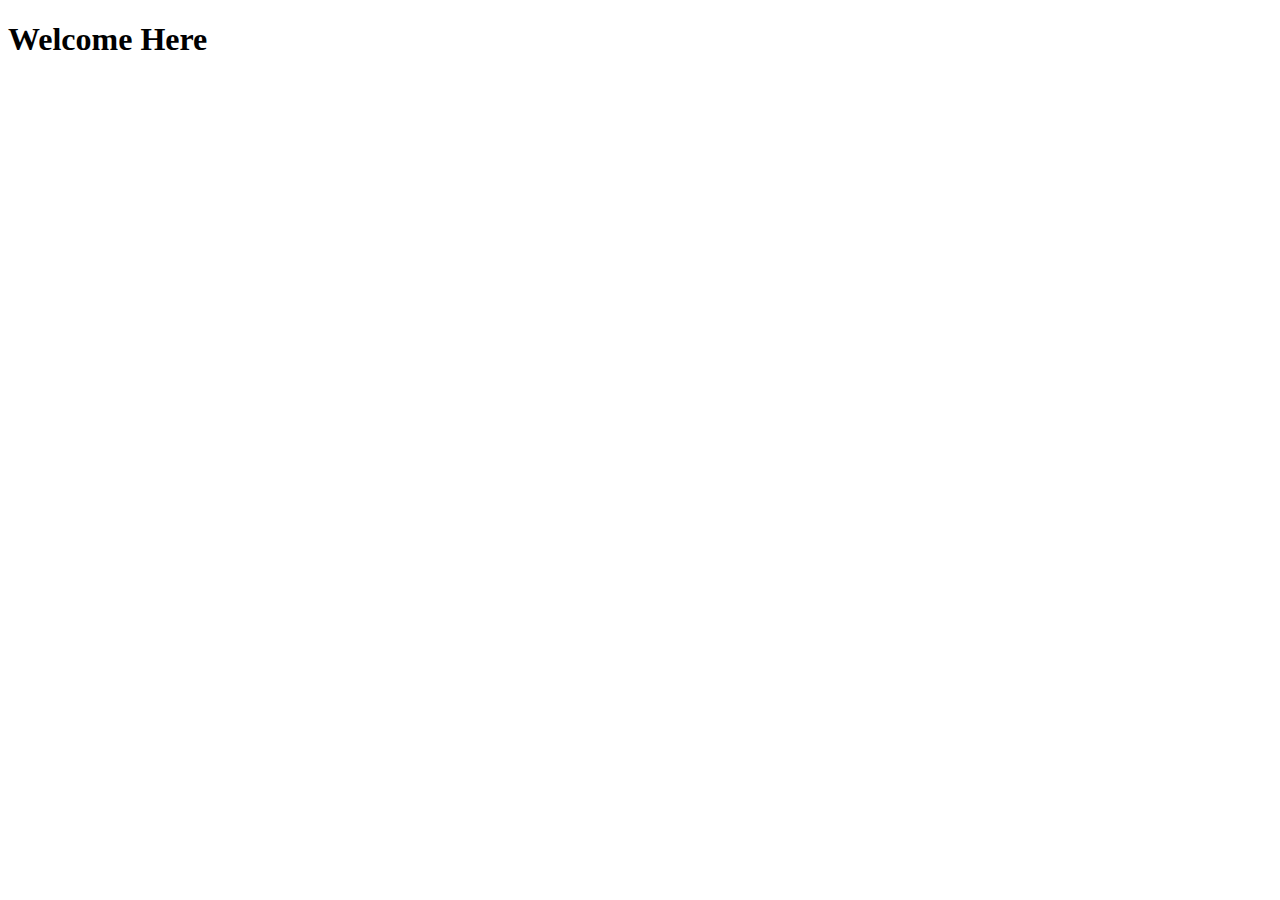
==== index.html @ 2d2adbcd "Inital commit" ====
<!DOCTYPE html>
<html lang="en">
<head>
  <meta charset="UTF-8">
  <meta name="viewport" content="width=device-width, initial-scale=1.0">
  <title>Document</title>
</head>
<body>
  
  <h1>Welcome Here</h1>
</body>
</html>
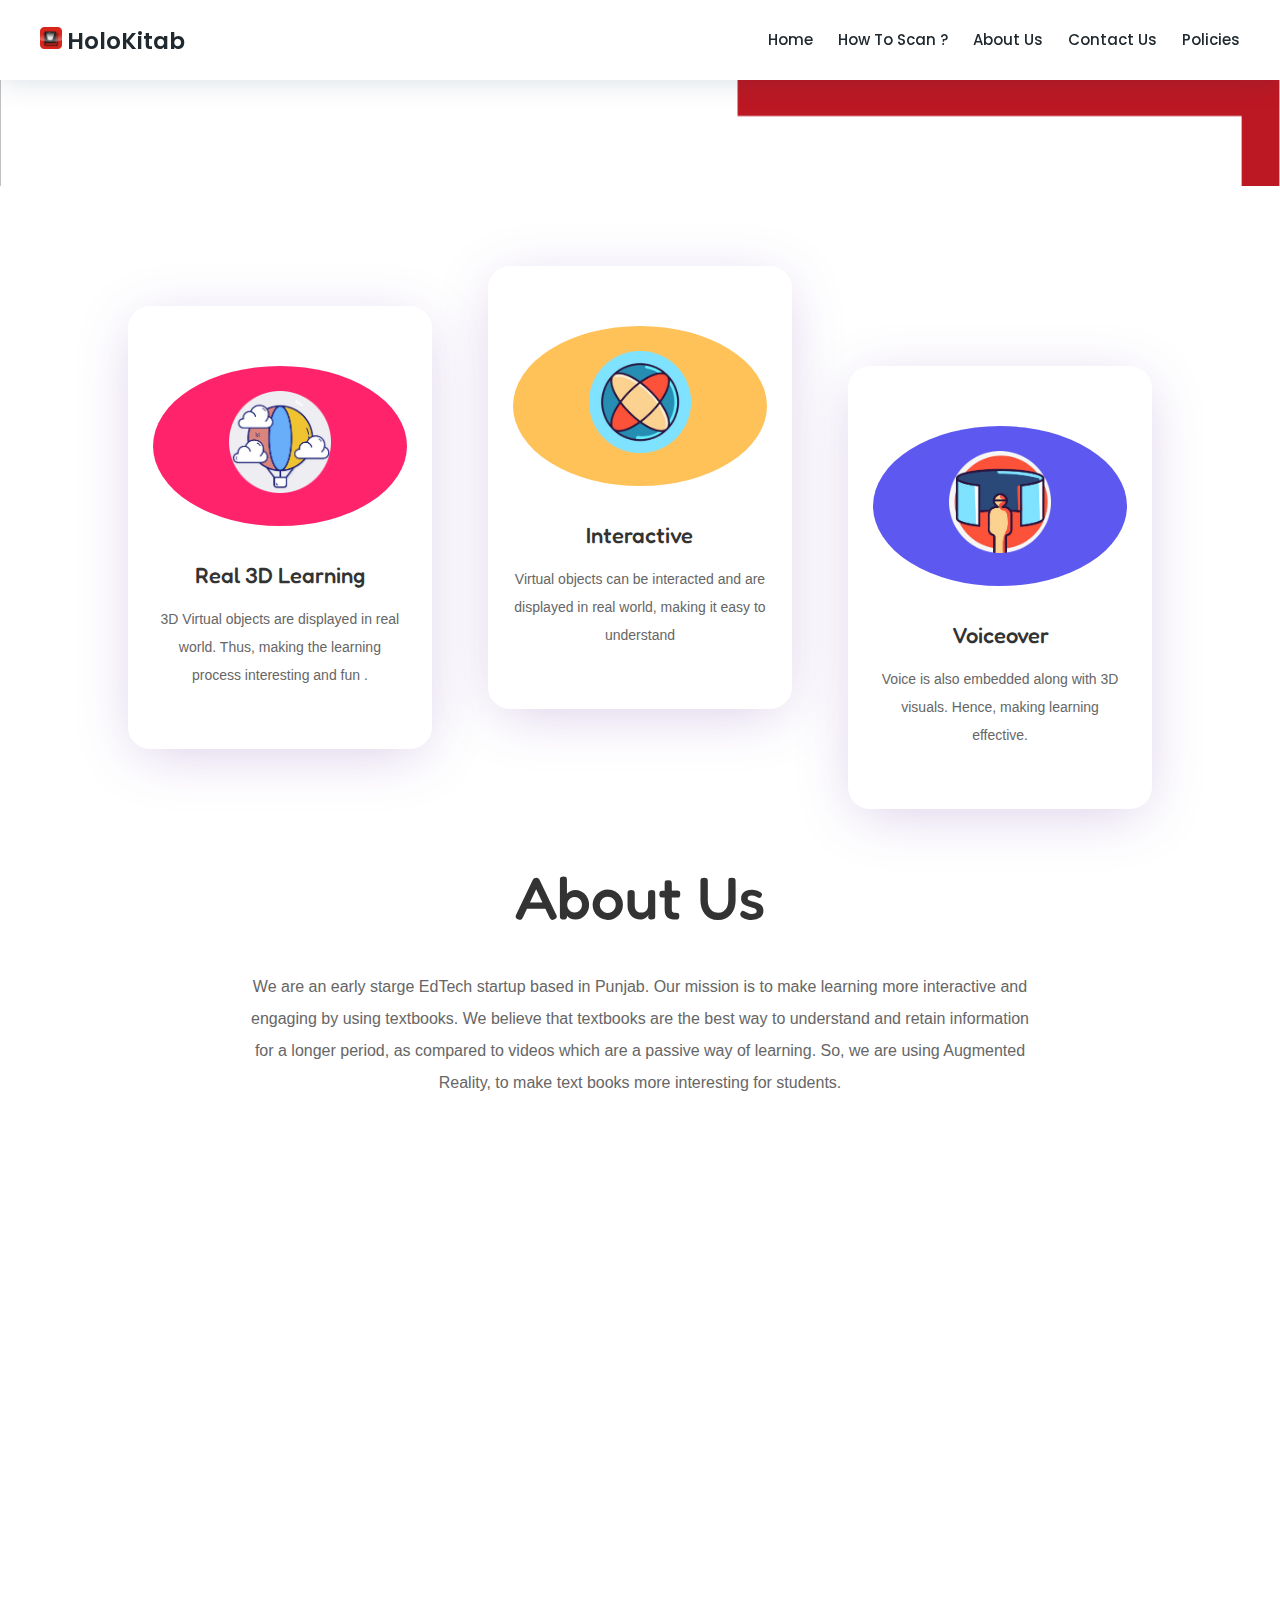
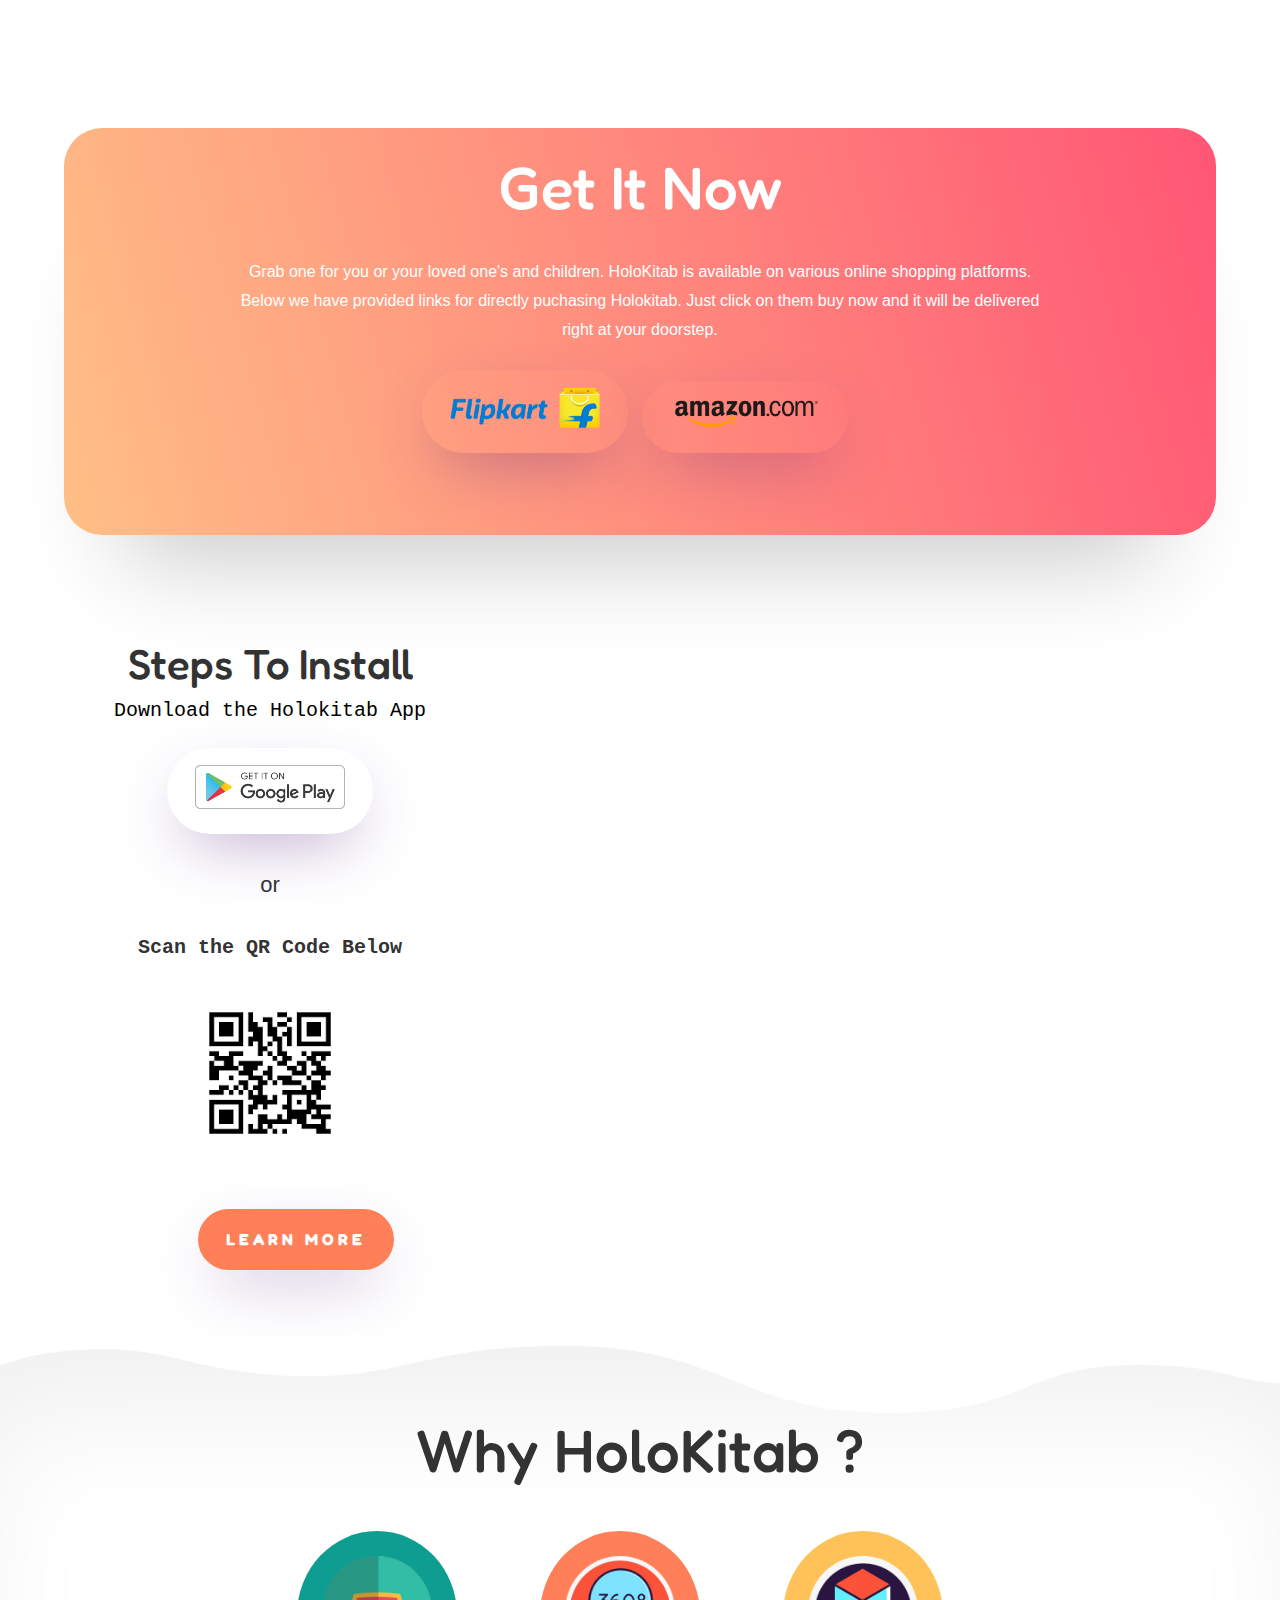
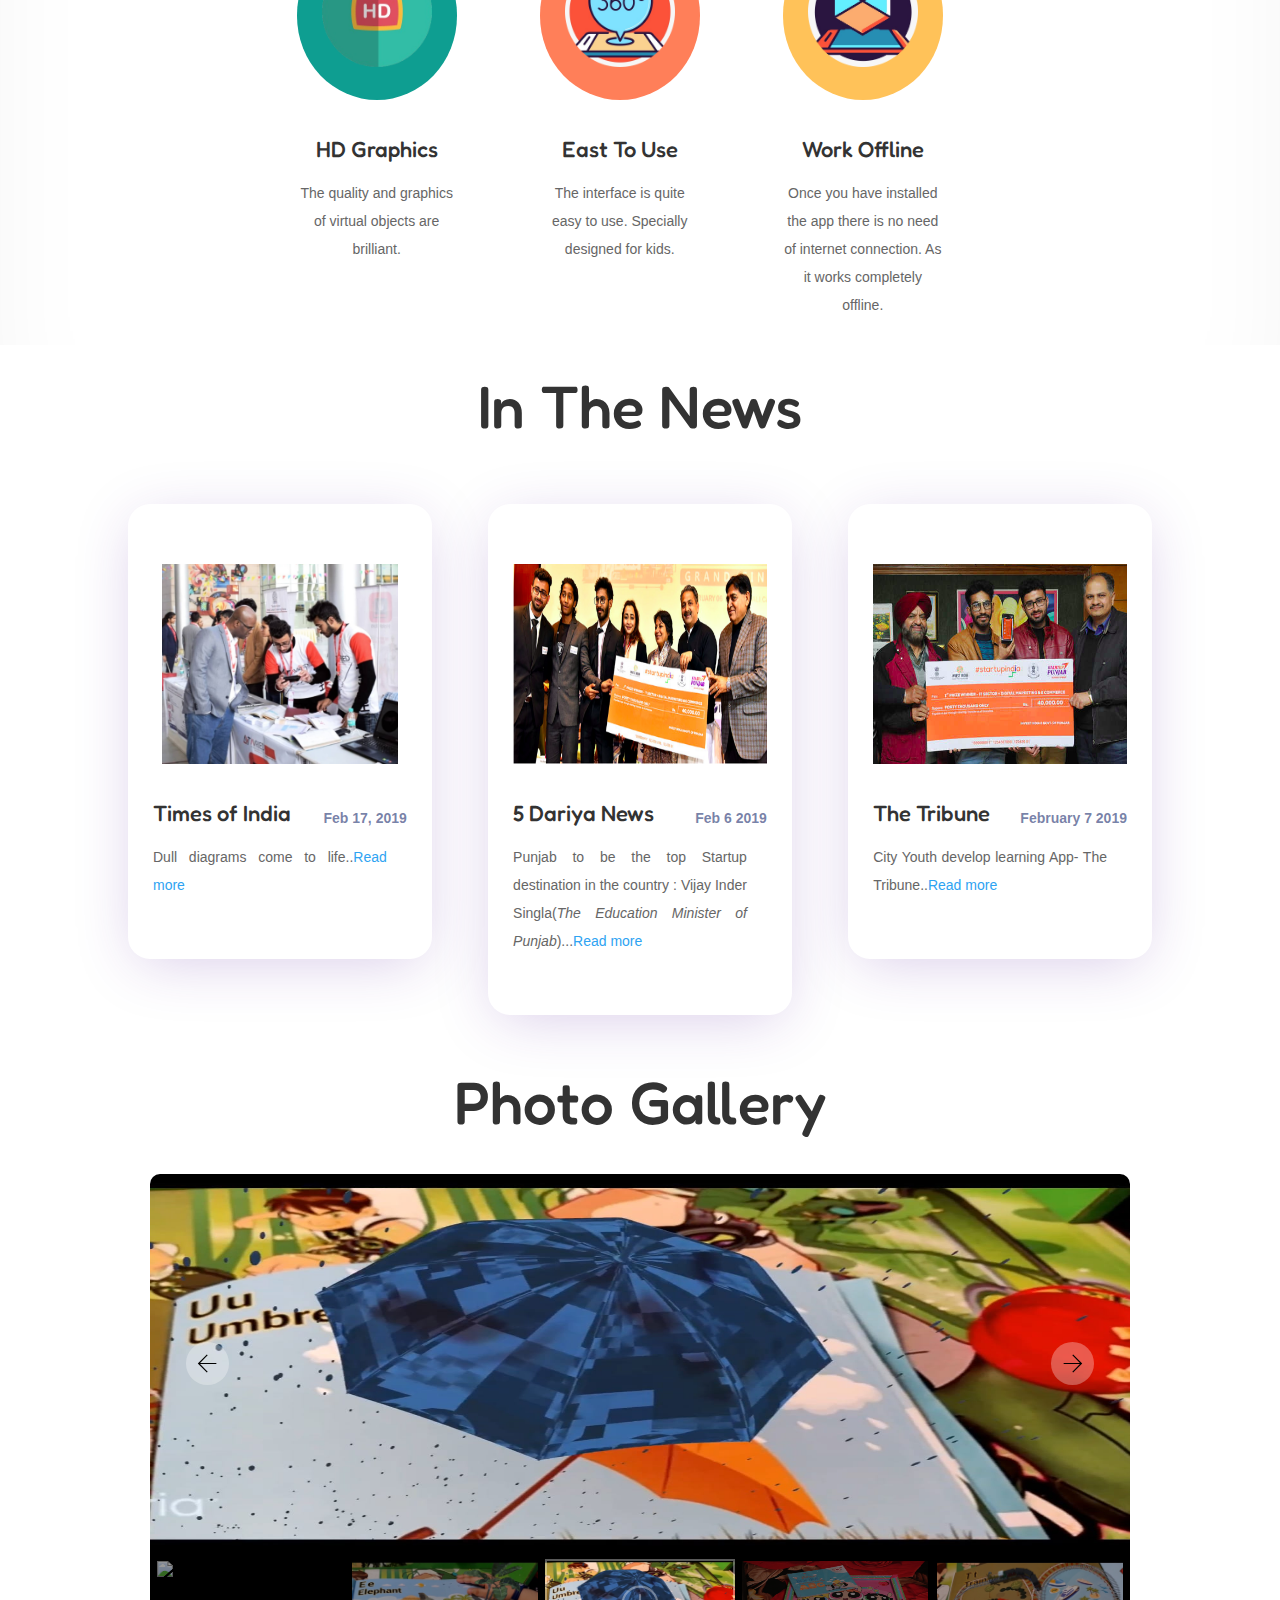
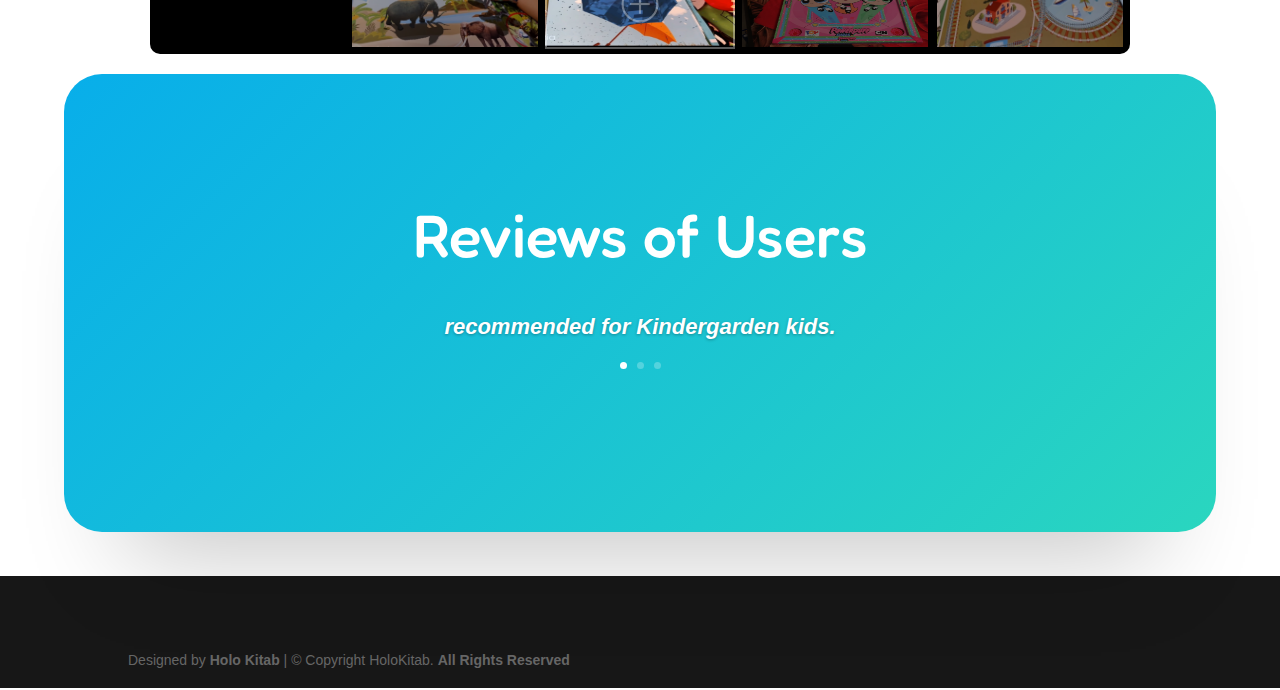
==== commit ce36abf2: "[NEW] adding the official website" ====
--- a/index.html
+++ b/index.html
@@ -1,12 +1,1042 @@
 <!DOCTYPE html>
-<html lang="en">
+<html lang="en-US" class="js">
+
 <head>
-  <meta charset="UTF-8">
-  <meta name="viewport" content="width=device-width, initial-scale=1.0">
-  <title>Document</title>
+	<meta http-equiv="Content-Type" content="text/html; charset=UTF-8">
+
+	<meta http-equiv="X-UA-Compatible" content="IE=edge">
+	<title>HoloKitab</title>
+	<meta name="robots" content="noindex, follow, max-snippet:-1, max-image-preview:large, max-video-preview:-1">
+	<meta property="og:locale" content="en_US">
+	<meta property="og:type" content="article">
+
+	<meta property="og:title" content="Holo Kitaab">
+	<meta property="og:url" content="Holo Kitaab">
+	<meta property="og:site_name" content="Holo Kitaab">
+	<meta property="article:publisher" content="Holo Kitaab">
+	<!-- <meta property="article:modified_time" content="2018-11-02T01:10:07+00:00"> -->
+	<meta name="twitter:card" content="summary_large_image">
+	<meta name="twitter:creator" content="Holo Kitaab">
+	<meta name="twitter:site" content="Holo Kitaab">
+	<script type="application/ld+json"
+		class="yoast-schema-graph">{"@context":"https://schema.org","@graph":[{"@type":"WebSite","@id":"https://www.holokitab.in/layouts/#website","url":"https://www.holokitab.in/","name":"HoloKitab","description":"HoloKitab","potentialAction":[{"@type":"SearchAction","target":"https://www.holokitab.com/layouts/?s={search_term_string}","query-input":"required name=search_term_string"}],"inLanguage":"en-US"},{"@type":"WebPage","@id":"https://www.holokitab.in/","url":"https://www.holokitab.in/","name":"HoloKitab","isPartOf":{"@id":"https://www.holokitab.in/#website"},"datePublished":"2020-09-28T01:05:49+00:00","dateModified":"2020-09-28T01:05:49+00:00","inLanguage":"en-US","potentialAction":[{"@type":"ReadAction","target":["https://www.holokitab.in/"]}]}]}</script>
+
+	<link rel="dns-prefetch" href="https://fonts.googleapis.com/">
+
+	<link href="https://fonts.googleapis.com/css2?family=Fredoka+One&display=swap" rel="stylesheet">
+	<link href="https://fonts.googleapis.com/css2?family=Poppins&display=swap" rel="stylesheet">
+
+	<link rel="alternate" type="application/rss+xml" title="Feed" href="https://www.holokitab.in/">
+	<link rel="alternate" type="application/rss+xml" title="Comments Feed" href="https://holokitab.in/">
+	<meta content="" name="generator">
+	<link rel="stylesheet" id="wp-block-library-css" href="./styles/home/css/style.min.css" type="text/css" media="all">
+	<link rel="stylesheet" id="wc-block-vendors-style-css" href="./styles/home/css/vendors-style.css" type="text/css"
+		media="all">
+	<!-- <link rel="stylesheet" id="wc-block-style-css" href="./styles/home/css/style.css" type="text/css" media="all"> -->
+	<link rel="stylesheet" id="woocommerce-layout-css" href="./styles/home/css/woocommerce-layout.css" type="text/css"
+		media="all">
+	<link rel="stylesheet" id="woocommerce-smallscreen-css" href="./styles/home/css/woocommerce-smallscreen.css"
+		type="text/css" media="only screen and (max-width: 768px)">
+	<link rel="stylesheet" id="woocommerce-general-css" href="./styles/home/css/woocommerce.css" type="text/css"
+		media="all">
+
+	<script src="js/jssor.slider-28.0.0.min.js" type="text/javascript"></script>
+
+
+	<script type="text/javascript">
+		window.jssor_1_slider_init = function () {
+
+			var jssor_1_SlideshowTransitions = [
+				{ $Duration: 800, x: 0.3, $During: { $Left: [0.3, 0.7] }, $Easing: { $Left: $Jease$.$InCubic, $Opacity: $Jease$.$Linear }, $Opacity: 2 },
+				{ $Duration: 800, x: -0.3, $SlideOut: true, $Easing: { $Left: $Jease$.$InCubic, $Opacity: $Jease$.$Linear }, $Opacity: 2 },
+				{ $Duration: 800, x: -0.3, $During: { $Left: [0.3, 0.7] }, $Easing: { $Left: $Jease$.$InCubic, $Opacity: $Jease$.$Linear }, $Opacity: 2 },
+				{ $Duration: 800, x: 0.3, $SlideOut: true, $Easing: { $Left: $Jease$.$InCubic, $Opacity: $Jease$.$Linear }, $Opacity: 2 },
+				{ $Duration: 800, y: 0.3, $During: { $Top: [0.3, 0.7] }, $Easing: { $Top: $Jease$.$InCubic, $Opacity: $Jease$.$Linear }, $Opacity: 2 },
+				{ $Duration: 800, y: -0.3, $SlideOut: true, $Easing: { $Top: $Jease$.$InCubic, $Opacity: $Jease$.$Linear }, $Opacity: 2 },
+				{ $Duration: 800, y: -0.3, $During: { $Top: [0.3, 0.7] }, $Easing: { $Top: $Jease$.$InCubic, $Opacity: $Jease$.$Linear }, $Opacity: 2 },
+				{ $Duration: 800, y: 0.3, $SlideOut: true, $Easing: { $Top: $Jease$.$InCubic, $Opacity: $Jease$.$Linear }, $Opacity: 2 },
+				{ $Duration: 800, x: 0.3, $Cols: 2, $During: { $Left: [0.3, 0.7] }, $ChessMode: { $Column: 3 }, $Easing: { $Left: $Jease$.$InCubic, $Opacity: $Jease$.$Linear }, $Opacity: 2 },
+				{ $Duration: 800, x: 0.3, $Cols: 2, $SlideOut: true, $ChessMode: { $Column: 3 }, $Easing: { $Left: $Jease$.$InCubic, $Opacity: $Jease$.$Linear }, $Opacity: 2 },
+				{ $Duration: 800, y: 0.3, $Rows: 2, $During: { $Top: [0.3, 0.7] }, $ChessMode: { $Row: 12 }, $Easing: { $Top: $Jease$.$InCubic, $Opacity: $Jease$.$Linear }, $Opacity: 2 },
+				{ $Duration: 800, y: 0.3, $Rows: 2, $SlideOut: true, $ChessMode: { $Row: 12 }, $Easing: { $Top: $Jease$.$InCubic, $Opacity: $Jease$.$Linear }, $Opacity: 2 },
+				{ $Duration: 800, y: 0.3, $Cols: 2, $During: { $Top: [0.3, 0.7] }, $ChessMode: { $Column: 12 }, $Easing: { $Top: $Jease$.$InCubic, $Opacity: $Jease$.$Linear }, $Opacity: 2 },
+				{ $Duration: 800, y: -0.3, $Cols: 2, $SlideOut: true, $ChessMode: { $Column: 12 }, $Easing: { $Top: $Jease$.$InCubic, $Opacity: $Jease$.$Linear }, $Opacity: 2 },
+				{ $Duration: 800, x: 0.3, $Rows: 2, $During: { $Left: [0.3, 0.7] }, $ChessMode: { $Row: 3 }, $Easing: { $Left: $Jease$.$InCubic, $Opacity: $Jease$.$Linear }, $Opacity: 2 },
+				{ $Duration: 800, x: -0.3, $Rows: 2, $SlideOut: true, $ChessMode: { $Row: 3 }, $Easing: { $Left: $Jease$.$InCubic, $Opacity: $Jease$.$Linear }, $Opacity: 2 },
+				{ $Duration: 800, x: 0.3, y: 0.3, $Cols: 2, $Rows: 2, $During: { $Left: [0.3, 0.7], $Top: [0.3, 0.7] }, $ChessMode: { $Column: 3, $Row: 12 }, $Easing: { $Left: $Jease$.$InCubic, $Top: $Jease$.$InCubic, $Opacity: $Jease$.$Linear }, $Opacity: 2 },
+				{ $Duration: 800, x: 0.3, y: 0.3, $Cols: 2, $Rows: 2, $During: { $Left: [0.3, 0.7], $Top: [0.3, 0.7] }, $SlideOut: true, $ChessMode: { $Column: 3, $Row: 12 }, $Easing: { $Left: $Jease$.$InCubic, $Top: $Jease$.$InCubic, $Opacity: $Jease$.$Linear }, $Opacity: 2 },
+				{ $Duration: 800, $Delay: 20, $Clip: 3, $Assembly: 260, $Easing: { $Clip: $Jease$.$InCubic, $Opacity: $Jease$.$Linear }, $Opacity: 2 },
+				{ $Duration: 800, $Delay: 20, $Clip: 3, $SlideOut: true, $Assembly: 260, $Easing: { $Clip: $Jease$.$OutCubic, $Opacity: $Jease$.$Linear }, $Opacity: 2 },
+				{ $Duration: 800, $Delay: 20, $Clip: 12, $Assembly: 260, $Easing: { $Clip: $Jease$.$InCubic, $Opacity: $Jease$.$Linear }, $Opacity: 2 },
+				{ $Duration: 800, $Delay: 20, $Clip: 12, $SlideOut: true, $Assembly: 260, $Easing: { $Clip: $Jease$.$OutCubic, $Opacity: $Jease$.$Linear }, $Opacity: 2 }
+			];
+
+			var jssor_1_options = {
+				$AutoPlay: 1,
+				$SlideshowOptions: {
+					$Class: $JssorSlideshowRunner$,
+					$Transitions: jssor_1_SlideshowTransitions,
+					$TransitionsOrder: 1
+				},
+				$ArrowNavigatorOptions: {
+					$Class: $JssorArrowNavigator$
+				},
+				$ThumbnailNavigatorOptions: {
+					$Class: $JssorThumbnailNavigator$,
+					$SpacingX: 5,
+					$SpacingY: 5
+				}
+			};
+
+			var jssor_1_slider = new $JssorSlider$("jssor_1", jssor_1_options);
+
+			/*#region responsive code begin*/
+
+			var MAX_WIDTH = 980;
+
+			function ScaleSlider() {
+				var containerElement = jssor_1_slider.$Elmt.parentNode;
+				var containerWidth = containerElement.clientWidth;
+
+				if (containerWidth) {
+
+					var expectedWidth = Math.min(MAX_WIDTH || containerWidth, containerWidth);
+
+					jssor_1_slider.$ScaleWidth(expectedWidth);
+				}
+				else {
+					window.setTimeout(ScaleSlider, 30);
+				}
+			}
+
+			ScaleSlider();
+
+			$Jssor$.$AddEvent(window, "load", ScaleSlider);
+			$Jssor$.$AddEvent(window, "resize", ScaleSlider);
+			$Jssor$.$AddEvent(window, "orientationchange", ScaleSlider);
+			/*#endregion responsive code end*/
+		};
+	</script>
+	<style>
+		/*jssor slider loading skin spin css*/
+		.jssorl-009-spin img {
+			animation-name: jssorl-009-spin;
+			animation-duration: 1.6s;
+			animation-iteration-count: infinite;
+			animation-timing-function: linear;
+		}
+
+		@keyframes jssorl-009-spin {
+			from {
+				transform: rotate(0deg);
+			}
+
+			to {
+				transform: rotate(360deg);
+			}
+		}
+
+		/*jssor slider arrow skin 106 css*/
+		.jssora106 {
+			display: block;
+			position: absolute;
+			cursor: pointer;
+		}
+
+		.jssora106 .c {
+			fill: #fff;
+			opacity: .3;
+		}
+
+		.jssora106 .a {
+			fill: none;
+			stroke: #000;
+			stroke-width: 350;
+			stroke-miterlimit: 10;
+		}
+
+		.jssora106:hover .c {
+			opacity: .5;
+		}
+
+		.jssora106:hover .a {
+			opacity: .8;
+		}
+
+		.jssora106.jssora106dn .c {
+			opacity: .2;
+		}
+
+		.jssora106.jssora106dn .a {
+			opacity: 1;
+		}
+
+		.jssora106.jssora106ds {
+			opacity: .3;
+			pointer-events: none;
+		}
+
+		/*jssor slider thumbnail skin 101 css*/
+		.jssort101 .p {
+			position: absolute;
+			top: 0;
+			left: 0;
+			box-sizing: border-box;
+			background: #000;
+		}
+
+		.jssort101 .p .cv {
+			position: relative;
+			top: 0;
+			left: 0;
+			width: 100%;
+			height: 100%;
+			border: 2px solid #000;
+			box-sizing: border-box;
+			z-index: 1;
+		}
+
+		.jssort101 .a {
+			fill: none;
+			stroke: #fff;
+			stroke-width: 400;
+			stroke-miterlimit: 10;
+			visibility: hidden;
+		}
+
+		.jssort101 .p:hover .cv,
+		.jssort101 .p.pdn .cv {
+			border: none;
+			border-color: transparent;
+		}
+
+		.jssort101 .p:hover {
+			padding: 2px;
+		}
+
+		.jssort101 .p:hover .cv {
+			background-color: rgba(0, 0, 0, 6);
+			opacity: .35;
+		}
+
+		.jssort101 .p:hover.pdn {
+			padding: 0;
+		}
+
+		.jssort101 .p:hover.pdn .cv {
+			border: 2px solid #fff;
+			background: none;
+			opacity: .35;
+		}
+
+		.jssort101 .pav .cv {
+			border-color: #fff;
+			opacity: .35;
+		}
+
+		.jssort101 .pav .a,
+		.jssort101 .p:hover .a {
+			visibility: visible;
+		}
+
+		.jssort101 .t {
+			position: absolute;
+			top: 0;
+			left: 0;
+			width: 100%;
+			height: 100%;
+			border: none;
+			opacity: .6;
+		}
+
+		.jssort101 .pav .t,
+		.jssort101 .p:hover .t {
+			opacity: 1;
+		}
+	</style>
+
+
+	<style id="woocommerce-inline-inline-css" type="text/css">
+		.woocommerce form .form-row .required {
+			visibility: visible;
+		}
+	</style>
+	<link rel="stylesheet" id="divi-fonts-css" href="./styles/home/css/css" type="text/css" media="all">
+	<link rel="stylesheet" id="divi-style-css" href="./styles/home/css/style.css" type="text/css" media="all">
+	<link rel="stylesheet" href="./styles/home/css/custom.css">
+	<link rel="stylesheet" href="./styles/global.css">
+	<link rel="stylesheet" id="et-builder-googlefonts-cached-css" href="./styles/home/css/css(1)" type="text/css"
+		media="all">
+	<link rel="stylesheet" id="dashicons-css" href="./styles/home/css/dashicons.min.css" type="text/css" media="all">
+	<script type="text/javascript" src="./styles/home/js/jquery.js.download" id="jquery-core-js"></script>
+	<script type="text/javascript" src="./styles/home/js/es6-promise.auto.min.js.download" id="es6-promise-js"></script>
+	<script type="text/javascript" id="et-core-api-spam-recaptcha-js-extra">
+
+	</script>
+	<script type="text/javascript" src="./styles/home/js/recaptcha.js.download"
+		id="et-core-api-spam-recaptcha-js"></script>
+
+	<link rel="">
+	<meta name="viewport" content="width=device-width, initial-scale=1.0, maximum-scale=1.0, user-scalable=0">
+	<noscript>
+		<style>
+			.woocommerce-product-gallery {
+				opacity: 1 !important;
+			}
+		</style>
+	</noscript>
+	<link rel="icon" href="./assests/images/globalimages/logo.png" sizes="32x32">
+	<link rel="icon" href="#" sizes="192x192">
+	<link rel="apple-touch-icon" href="#">
+	<meta name="msapplication-TileImage" content="#">
+	<link rel="stylesheet" id="et-core-unified-216356-cached-inline-styles"
+		href="./styles/home/css/et-core-unified-216356-1599076414225.min.css"
+		onerror="et_core_page_resource_fallback(this, true)" onload="et_core_page_resource_fallback(this)">
+	<style>
+		[data-columns]::before {
+			visibility: hidden;
+			position: absolute;
+			font-size: 1px;
+		}
+	</style>
+	<style id="fit-vids-style">
+		.fluid-width-video-wrapper {
+			width: 100%;
+			position: relative;
+			padding: 0;
+		}
+
+		.fluid-width-video-wrapper iframe,
+		.fluid-width-video-wrapper object,
+		.fluid-width-video-wrapper embed {
+			position: absolute;
+			top: 0;
+			left: 0;
+			width: 100%;
+			height: 100%;
+		}
+	</style>
 </head>
-<body>
-  
-  <h1>Welcome Here</h1>
+
+<body
+	class="page-template-default page page-id-216356 theme-Divi woocommerce-js et_pb_button_helper_class et_fullwidth_nav et_fixed_nav et_show_nav et_primary_nav_dropdown_animation_fade et_secondary_nav_dropdown_animation_fade et_header_style_left et_pb_footer_columns4 et_cover_background et_pb_gutter linux et_pb_gutters3 et_pb_pagebuilder_layout et_no_sidebar et_divi_theme et-db et_minified_js et_minified_css chrome"
+	style="overflow-x: hidden;">
+	<div id="page-container" class="et-animated-content"
+		style="margin-top: -1px; padding-top: 80px; overflow-y: hidden;">
+		<header id="main-header" data-height-onload="80" class="" data-height-loaded="true"
+			data-fixed-height-onload="80" style="top: 0px;">
+			<div class="container clearfix et_menu_container">
+				<div class="title_container">
+					<h1>
+						<img src="./assests/images/globalimages/logo.png" width="22px">
+						<a href="https://holokitab.in/" title="">HoloKitab</a>
+					</h1>
+				</div>
+				<div id="et-top-navigation" data-height="66" data-fixed-height="40">
+					<nav id="top-menu-nav">
+						<ul id="top-menu" class="nav">
+							<li id="menu-item-216349"
+								class="menu-item menu-item-type-post_type menu-item-object-page menu-item-216349"><a
+									href="./index.html">Home</a></li>
+							<!-- <li id="menu-item-216345" class="menu-item menu-item-type-post_type menu-item-object-page menu-item-216345"><a href="./pages/blog.html">Blog</a></li> -->
+							<li id="menu-item-216351"
+								class="menu-item menu-item-type-post_type menu-item-object-page menu-item-216351"><a
+									href="./pages/howtoscan.html">How To Scan ?</a></li>
+							<li id="menu-item-216353"
+								class="menu-item menu-item-type-post_type menu-item-object-page menu-item-216353"><a
+									href="./pages/aboutus.html">About Us</a></li>
+							<li id="menu-item-216347"
+								class="menu-item menu-item-type-post_type menu-item-object-page menu-item-216347"><a
+									href="./pages/contactus.html">Contact Us</a></li>
+							<li id="menu-item-216355"
+								class="menu-item menu-item-type-post_type menu-item-object-page menu-item-216355"><a
+									href="./pages/policies.html">Policies</a></li>
+						</ul>
+					</nav>
+					<!-- <a href="#" class="et-cart-info">
+<span></span>
+</a> -->
+					<div id="et_mobile_nav_menu">
+						<div class="mobile_nav closed">
+							<span class="select_page">Select Page</span>
+							<span class="mobile_menu_bar mobile_menu_bar_toggle">
+								<img class="pointer" src="./assests/images/shared/menu.svg" height="20" width="20"
+									alt="">
+							</span>
+						</div>
+					</div>
+				</div>
+			</div>
+			<div class="et_search_outer">
+				<div class="container et_search_form_container">
+					<form role="search" method="get" class="et-search-form" action="#">
+						<input type="search" class="et-search-field" placeholder="Search …" value="" name="s"
+							title="Search for:"> </form>
+					<span class="et_close_search_field"></span>
+				</div>
+			</div>
+		</header>
+		<div id="et-main-area">
+			<div id="main-content">
+				<article id="post-216356" class="post-216356 page type-page status-publish hentry">
+
+					<div class="entry-content">
+						<div id="et-boc" class="et-boc">
+							<div class="et-l et-l--post">
+								<div class="et_builder_inner_content et_pb_gutters3">
+									<div
+										class="et_pb_section et_pb_section_0 et_pb_section_parallax et_pb_with_background et_pb_fullwidth_section et_section_regular section_has_divider et_pb_bottom_divider ">
+										<div class="et_parallax_bg_wrap">
+											<img class="header_image" >
+										</div>
+										<div
+											class="et_pb_module et_pb_fullwidth_image et_pb_fullwidth_image_0 et-animated et_had_animation">
+											<img src="" alt="" title="" srcset=""
+												sizes="(max-width: 1920px) 100vw, 1920px">
+										</div>
+
+
+									</div>
+									<div
+										class="et_pb_section et_pb_section_1 et_hover_enabled et_pb_section_parallax et_pb_with_background et_section_regular cards">
+										<div class="et_parallax_bg_wrap">
+											<div class="et_parallax_bg"
+												style="background-image: url(&quot;#&quot;); height: 1753.8px; transform: translate(0px, -88.1812px);">
+											</div>
+										</div>
+										<div class="et_pb_row et_pb_row_0">
+											<div
+												class="et_pb_column et_pb_column_1_3 et_pb_column_0  et_pb_css_mix_blend_mode_passthrough">
+												<div class="et_pb_module et_pb_blurb et_pb_blurb_0 et_hover_enabled et_clickable  et_pb_text_align_center  et_pb_blurb_position_top et_pb_bg_layout_light et_had_animation"
+													style="">
+													<div class="et_pb_blurb_content">
+														<div class="et_pb_main_blurb_image"><span
+																class="et_pb_image_wrap"><span
+																	class="et-waypoint et_pb_animation_off et-pb-icon et-pb-icon-circle et-animated"><img
+																		src="./assests/images/home/reald.png"
+																		height="50%" width="50%"></span></span></div>
+														<div class="et_pb_blurb_container">
+															<h4 class="et_pb_module_header"><span>Real 3D
+																	Learning</span></h4>
+															<div class="et_pb_blurb_description">
+																<p>3D Virtual objects are displayed in real world. Thus,
+																	making the learning process interesting and fun .
+																</p>
+															</div>
+														</div>
+													</div>
+												</div>
+											</div>
+											<div
+												class="et_pb_column et_pb_column_1_3 et_pb_column_1  et_pb_css_mix_blend_mode_passthrough">
+												<div class="et_pb_module et_pb_blurb et_pb_blurb_1 et_hover_enabled et_clickable  et_pb_text_align_center  et_pb_blurb_position_top et_pb_bg_layout_light et_had_animation"
+													style="">
+													<div class="et_pb_blurb_content">
+														<div class="et_pb_main_blurb_image"><span
+																class="et_pb_image_wrap"><span
+																	class="et-waypoint et_pb_animation_off et-pb-icon et-pb-icon-circle et-animated"><img
+																		src="./assests/images/home/interactive.png"
+																		height="50%" width="50%"></span></span></div>
+														<div class="et_pb_blurb_container">
+															<h4 class="et_pb_module_header"><span>Interactive</span>
+															</h4>
+															<div class="et_pb_blurb_description">
+																<p>Virtual objects can be interacted and are displayed
+																	in real world, making it easy to understand</p>
+															</div>
+														</div>
+													</div>
+												</div>
+											</div>
+											<div
+												class="et_pb_column et_pb_column_1_3 et_pb_column_2  et_pb_css_mix_blend_mode_passthrough et-last-child">
+												<div class="et_pb_module et_pb_blurb et_pb_blurb_2 et_hover_enabled et_clickable  et_pb_text_align_center  et_pb_blurb_position_top et_pb_bg_layout_light et_had_animation"
+													style="">
+													<div class="et_pb_blurb_content">
+														<div class="et_pb_main_blurb_image"><span
+																class="et_pb_image_wrap"><span
+																	class="et-waypoint et_pb_animation_off et-pb-icon et-pb-icon-circle et-animated"><img
+																		src="./assests/images/home/voiceover.png"
+																		height="50%" width="50%"></span></span></div>
+														<div class="et_pb_blurb_container">
+															<h4 class="et_pb_module_header"><span>Voiceover</span></h4>
+															<div class="et_pb_blurb_description">
+																<p>Voice is also embedded along with 3D visuals. Hence,
+																	making learning effective.</p>
+															</div>
+														</div>
+													</div>
+												</div>
+											</div>
+										</div>
+										<div class="et_pb_row et_pb_row_1 et_hover_enabled">
+											<div
+												class="et_pb_column et_pb_column_4_4 et_pb_column_3  et_pb_css_mix_blend_mode_passthrough et-last-child">
+												<div
+													class="et_pb_module et_pb_text et_pb_text_0  et_pb_text_align_center et_pb_bg_layout_light">
+													<div class="et_pb_text_inner">
+														<h2>About Us</h2>
+													</div>
+												</div>
+												<div
+													class="et_pb_module et_pb_text et_pb_text_1  et_pb_text_align_center et_pb_bg_layout_light">
+													<div class="et_pb_text_inner">
+														<p>
+															We are an early starge EdTech startup based in Punjab. Our
+															mission is to make learning more interactive and engaging by
+															using textbooks. We believe that textbooks are the best way
+															to understand and retain information for a longer period, as
+															compared to videos which are a passive way of learning.
+
+															So, we are using Augmented Reality, to make text books more
+															interesting for students.</p>
+													</div>
+												</div>
+											</div>
+										</div>
+										<div class="et_pb_row et_pb_row_2">
+											<div
+												class="et_pb_column et_pb_column_4_4 et_pb_column_4  et_pb_css_mix_blend_mode_passthrough et-last-child">
+												<div class="et_pb_module et_pb_video et_pb_video_0">
+													<div class="et_pb_video_box">
+														<div class="fluid-width-video-wrapper"
+															style="padding-top: 56.2963%;"><iframe title="HoloKitab"
+																src="https://www.youtube.com/embed/kNNQ8UQO4qA"
+																frameborder="0"
+																allow="accelerometer; autoplay; clipboard-write; encrypted-media; gyroscope; picture-in-picture"
+																allowfullscreen="youtube" name="fitvid0"></iframe></div>
+													</div>
+													<div style="background-image:url(https://www.youtube.com/watch?v=kNNQ8UQO4qA&feature=youtu.be)"
+														class="et_pb_video_overlay">
+														<div class="et_pb_video_overlay_hover"><a
+																href="https://www.youtube.com/watch?v=kNNQ8UQO4qA&feature=youtu.be"
+																class="et_pb_video_play"></a></div>
+													</div>
+												</div>
+											</div>
+										</div>
+									</div>
+									<div class="et_pb_section et_pb_section_2 et_pb_with_background et_section_regular"
+										style="padding: 0px;">
+										<div class="et_pb_row et_pb_row_3">
+											<div
+												class="et_pb_column et_pb_column_4_4 et_pb_column_5  et_pb_css_mix_blend_mode_passthrough et-last-child">
+												<div
+													class="et_pb_module et_pb_text et_pb_text_2  et_pb_text_align_center et_pb_bg_layout_dark">
+													<div class="et_pb_text_inner">
+														<h2>Get It Now</h2>
+													</div>
+												</div>
+												<div
+													class="et_pb_module et_pb_text et_pb_text_3  et_pb_text_align_center et_pb_bg_layout_dark">
+													<div class="et_pb_text_inner">
+														<p>
+															Grab one for you or your loved one's and children. HoloKitab
+															is available on various online shopping platforms. Below we
+															have provided links for directly puchasing Holokitab. Just
+															click on them buy now and it will be delivered right at your
+															doorstep.</p>
+													</div>
+												</div>
+												<div
+													class="et_pb_button_module_wrapper et_pb_button_0_wrapper et_pb_button_alignment_center et_pb_module ">
+													<a class="et_pb_button et_pb_custom_button_icon et_pb_button_0 et_pb_bg_layout_light"
+														href="#" style="background-color: #ff567500;"><img
+															src="./assests/images/home/flipkart.png" width="150px"></a>
+													<a class="et_pb_button et_pb_custom_button_icon et_pb_button_0 et_pb_bg_layout_light"
+														href="#" style="background-color: #ff567500; margin: 10px;"><img
+															src="./assests/images/home/amazon.png" width="150px"></a>
+													<br>
+													<br>
+
+
+
+												</div>
+												<div
+													class="et_pb_button_module_wrapper et_pb_button_0_wrapper et_pb_button_alignment_center et_pb_module ">
+
+												</div>
+											</div>
+										</div>
+									</div>
+									<div class="et_pb_section et_pb_section_3 et_hover_enabled et_section_regular"
+										style="padding-bottom: 0px;">
+										<div class="et_pb_row et_pb_row_4">
+											<div
+												class="et_pb_column et_pb_column_1_2 et_pb_column_6  et_pb_css_mix_blend_mode_passthrough barcode_scan_area">
+												<div
+													class="et_pb_module et_pb_text et_pb_text_4  et_pb_text_align_left et_pb_bg_layout_light barcode_scan_title">
+													<div class="et_pb_text_inner left-align qr_title">
+														<h2>Steps To Install</h2>
+													</div>
+												</div>
+												<div
+													class="et_pb_module et_pb_text et_pb_text_5  et_pb_text_align_left et_pb_bg_layout_light scan_qr_code">
+													<div class="et_pb_text_inner">
+														<p class="center download_app_title">
+
+															<b class="scan_code download_app_title">Download the
+																Holokitab App</b>
+
+														</p>
+													</div>
+
+													<div
+														class="et_pb_button_module_wrapper et_pb_button_1_wrapper  et_pb_module center">
+														<a class="et_pb_button et_pb_custom_button_icon et_pb_button_0 et_pb_bg_layout_light"
+															href="#" style="background-color: #ff567500;"><img
+																src="./assests/images/home/play.png" width="150px"></a>
+													</div>
+													<h3 class="center">or</h3><br>
+													<h3 class="center scan_code"><b>Scan the QR Code Below</b></h3>
+													<div
+														class="et_pb_button_module_wrapper et_pb_button_1_wrapper  et_pb_module center">
+														<img class="center" src="./assests/images/home/qr.png"
+															width="170px">
+													</div>
+
+												</div>
+											</div>
+											<div
+												class="et_pb_button_module_wrapper et_pb_button_1_wrapper  et_pb_module scan_code left-align margin-left">
+												<a class="et_pb_button et_pb_custom_button_icon et_pb_button_1 et_pb_bg_layout_light"
+													href="./pages/howtoscan.html">Learn more</a>
+											</div>
+										</div>
+
+
+
+										<div
+											class="et_pb_section et_pb_section_4 et_pb_section_parallax et_pb_with_background et_section_regular section_has_divider et_pb_bottom_divider et_pb_top_divider to">
+											<div class="et_pb_top_inside_divider"
+												style="background-size: 1798px 81.96px;">
+											</div>
+											<div class="et_parallax_bg_wrap">
+												<div class="et_parallax_bg"
+													style="background-image: url(&quot;#&quot;); height: 1402.8px; transform: translate(0px, -967.003px);">
+												</div>
+											</div>
+											<div class="et_pb_row et_pb_row_5 news_heading" style="padding-top: 0px;">
+												<div
+													class="et_pb_column et_pb_column_4_4 et_pb_column_8  et_pb_css_mix_blend_mode_passthrough et-last-child">
+													<div
+														class="et_pb_module et_pb_text et_pb_text_6  et_pb_text_align_center et_pb_bg_layout_light">
+														<div class="et_pb_text_inner">
+															<h2>Why HoloKitab ?</h2>
+														</div>
+													</div>
+												</div>
+											</div>
+											<div class="et_pb_row et_pb_row_6 et_pb_row_4col holokitab-images">
+												<div
+													class="et_pb_column et_pb_column_1_4 et_pb_column_9  et_pb_css_mix_blend_mode_passthrough">
+													<div class="et_pb_module et_pb_blurb et_pb_blurb_3 et_clickable  et_pb_text_align_center  et_pb_blurb_position_top et_pb_bg_layout_light et_had_animation"
+														style="">
+														<div class="et_pb_blurb_content">
+															<div class="et_pb_main_blurb_image"><span
+																	class="et_pb_image_wrap"><span
+																		class="et-waypoint et_pb_animation_off et-pb-icon et-pb-icon-circle et-animated"
+																		style="background-color: #0e9e91;"><img
+																			src="./assests/images/home/graphics.png"></span></span>
+															</div>
+															<div class="et_pb_blurb_container">
+																<h4 class="et_pb_module_header"><span>HD Graphics</span>
+																</h4>
+																<div class="et_pb_blurb_description">
+																	<p>The quality and graphics of virtual objects are
+																		brilliant.</p>
+																</div>
+															</div>
+														</div>
+													</div>
+												</div>
+												<div
+													class="et_pb_column et_pb_column_1_4 et_pb_column_10  et_pb_css_mix_blend_mode_passthrough">
+													<div class="et_pb_module et_pb_blurb et_pb_blurb_4 et_clickable  et_pb_text_align_center  et_pb_blurb_position_top et_pb_bg_layout_light et_had_animation"
+														style="">
+														<div class="et_pb_blurb_content">
+															<div class="et_pb_main_blurb_image"><span
+																	class="et_pb_image_wrap"><span
+																		class="et-waypoint et_pb_animation_off et-pb-icon et-pb-icon-circle et-animated"
+																		style="background-color: #ff7f59;"><img
+																			src="./assests/images/home/easytouse.png"></span></span>
+															</div>
+															<div class="et_pb_blurb_container">
+																<h4 class="et_pb_module_header"><span>East To Use</span>
+																</h4>
+																<div class="et_pb_blurb_description">
+																	<p>The interface is quite easy to use. Specially
+																		designed for kids.</p>
+																</div>
+															</div>
+														</div>
+													</div>
+												</div>
+												<div
+													class="et_pb_column et_pb_column_1_4 et_pb_column_11  et_pb_css_mix_blend_mode_passthrough">
+													<div class="et_pb_module et_pb_blurb et_pb_blurb_5 et_clickable  et_pb_text_align_center  et_pb_blurb_position_top et_pb_bg_layout_light et_had_animation"
+														style="">
+
+														<div class="et_pb_blurb_content">
+															<div class="et_pb_main_blurb_image"><span
+																	class="et_pb_image_wrap"><span
+																		class="et-waypoint et_pb_animation_off et-pb-icon et-pb-icon-circle et-animated"><img
+																			src="./assests/images/home/workoffline.png"></span></span>
+															</div>
+															<div class="et_pb_blurb_container">
+																<h4 class="et_pb_module_header"><span>Work
+																		Offline</span>
+																</h4>
+																<div class="et_pb_blurb_description">
+																	<p>Once you have installed the app there is no need
+																		of
+																		internet connection. As it works completely
+																		offline.
+																	</p>
+																</div>
+
+															</div>
+														</div>
+													</div>
+												</div>
+											</div>
+										</div>
+										<div class="et_pb_row et_pb_row_5">
+											<div
+												class="et_pb_column et_pb_column_4_4 et_pb_column_8  et_pb_css_mix_blend_mode_passthrough et-last-child">
+												<div
+													class="et_pb_module et_pb_text et_pb_text_6  et_pb_text_align_center et_pb_bg_layout_light">
+													<div class="et_pb_text_inner">
+														<h2>In The News</h2>
+													</div>
+												</div>
+											</div>
+										</div>
+										<div class="et_pb_row et_pb_row_0">
+
+											<div
+												class="et_pb_column et_pb_column_1_3 et_pb_column_1  et_pb_css_mix_blend_mode_passthrough">
+												<div class="et_pb_module et_pb_blurb et_pb_blurb_1 et_hover_enabled et_clickable  et_pb_text_align_center  et_pb_blurb_position_top et_pb_bg_layout_light et_had_animation"
+													style="">
+													<div class="et_pb_blurb_content">
+														<div class="et_pb_main_blurb_image"><span
+																class="et_pb_image_wrap"><span class="news_5dariya">
+																	<a target="_blank"
+																		href="https://timesofindia.indiatimes.com/city/chandigarh/dull-diagrams-come-to-life/articleshow/68032847.cms">
+																		<img class="news_image"
+																			src="./assests/images/home/toi.jpg"
+																			height="100%" width="100%">
+																	</a>
+																</span></span></div>
+														<div class="et_pb_blurb_container news">
+															<h4 class="et_pb_module_header news_title"><span>
+																	Times of India</span>
+															</h4>
+															<strong class="news_date">
+																Feb 17, 2019
+															</strong>
+															<div class="et_pb_blurb_description news_description">
+																<p>Dull diagrams come to life..<a href="https://timesofindia.indiatimes.com/city/chandigarh/dull-diagrams-come-to-life/articleshow/68032847.cms" target="_blank">Read more</a></p>
+															</div>
+														</div>
+													</div>
+												</div>
+											</div>
+											<div
+												class="et_pb_column et_pb_column_1_3 et_pb_column_1  et_pb_css_mix_blend_mode_passthrough">
+												<div class="et_pb_module et_pb_blurb et_pb_blurb_1 et_hover_enabled et_clickable  et_pb_text_align_center  et_pb_blurb_position_top et_pb_bg_layout_light et_had_animation"
+													style="">
+													<div class="et_pb_blurb_content">
+														<div class="et_pb_main_blurb_image"><span
+																class="et_pb_image_wrap"><span class="news_5dariya">
+																	<a target="_blank"
+																		href="https://www.5dariyanews.com/news/260122-Punjab-to-be-the-top-Startup-destination-in-the-country-Vijay-Inder-Singla">
+																		<img
+																		class="news_image"
+																		
+																		src="./assests/images/home/5dariya.png"
+																			height="100%" width="100%">
+																	</a>
+																</span></span></div>
+														<div class="et_pb_blurb_container news">
+															<h4 class="et_pb_module_header news_title"><span>5
+																	Dariya News</span>
+															</h4>
+															<strong class="news_date">
+																Feb 6 2019
+															</strong>
+															<div class="et_pb_blurb_description news_description">
+																<p>Punjab to be the top Startup destination in the country : Vijay Inder Singla(<i>The Education Minister of Punjab</i>)...<a href="https://www.5dariyanews.com/news/260122-Punjab-to-be-the-top-Startup-destination-in-the-country-Vijay-Inder-Singla" target="_blank">Read more</a></p>
+															</div>
+														</div>
+													</div>
+												</div>
+											</div>
+											<div
+												class="et_pb_column et_pb_column_1_3 et_pb_column_1  et_pb_css_mix_blend_mode_passthrough">
+												<div class="et_pb_module et_pb_blurb et_pb_blurb_1 et_hover_enabled et_clickable  et_pb_text_align_center  et_pb_blurb_position_top et_pb_bg_layout_light et_had_animation"
+													style="">
+													<div class="et_pb_blurb_content">
+														<div class="et_pb_main_blurb_image"><span
+																class="et_pb_image_wrap"><span class="news_5dariya">
+																	<a target="_blank"
+																		href="https://www.tribuneindia.com/news/archive/jalandhar/city-youths-develop-learning-app-725929#aoh=16008005498472&referrer=https%3A%2F%2Fwww.google.com&amp_tf=From%20%251%24s">
+																		<img 
+																			class="news_image"
+																		src="./assests/images/home/tribune.png"
+																			height="100%" width="100%">
+																	</a>
+																</span></span></div>
+														<div class="et_pb_blurb_container news">
+															<h4 class="et_pb_module_header news_title"><span>
+																   The	Tribune</span>
+															</h4>
+															<strong class="news_date">
+																February 7 2019
+															</strong>
+															<div class="et_pb_blurb_description news_description">
+																<p>City Youth develop learning App- The Tribune..<a href="https://www.tribuneindia.com/news/archive/jalandhar/city-youths-develop-learning-app-725929#aoh=16008005498472&referrer=https%3A%2F%2Fwww.google.com&amp_tf=From%20%251%24s" target="_blank">Read more</a></p>
+															</div>
+														</div>
+													</div>
+												</div>
+											</div>
+
+										</div>
+										<div class="et_pb_row et_pb_row_5">
+											<div
+												class="et_pb_column et_pb_column_4_4 et_pb_column_8  et_pb_css_mix_blend_mode_passthrough et-last-child">
+												<div
+													class="et_pb_module et_pb_text et_pb_text_6  et_pb_text_align_center et_pb_bg_layout_light">
+													<div class="et_pb_text_inner">
+														<h2>Photo Gallery</h2>
+													</div>
+												</div>
+											</div>
+										</div>
+										<div class="photo-gallery">
+											<div id="jssor_1" class="photo_gallery_top"
+												style="position:relative;margin:0 auto;top:0px;left:0px;width:980px;height:480px;overflow:hidden;visibility:hidden;">
+												<!-- Loading Screen -->
+												<div data-u="loading" class="jssorl-009-spin"
+													style="position:absolute;top:0px;left:0px;width:100%;height:100%;text-align:center;background-color:rgba(0,0,0,0.7);">
+													<img style="margin-top:-19px;position:relative;top:50%;width:38px;height:38px;"
+														src="img/spin.svg" />
+												</div>
+												<div data-u="slides"
+													style="cursor:default;position:relative;top:0px;left:0px;width:980px;height:380px;overflow:hidden;">
+													<div>
+														<img data-u="image" src="img/pg1.jpg" />
+														<img data-u="thumb" src="img/pg1.jpg" />
+													</div>
+													<div>
+														<img data-u="image" src="img/pg2.jpg" />
+														<img data-u="thumb" src="img/pg2.jpg" />
+													</div>
+													<div>
+														<img data-u="image" src="img/pg3.jpg" />
+														<img data-u="thumb" src="img/pg3.jpg" />
+													</div>
+													<div>
+														<img data-u="image" src="img/pg4.jpg" />
+														<img data-u="thumb" src="img/pg4.jpg" />
+													</div>
+													<div>
+														<img data-u="image" src="img/pg5.jpg" />
+														<img data-u="thumb" src="img/pg5.jpg" />
+													</div>
+													<div>
+														<img data-u="image" src="img/pg6.jpg" />
+														<img data-u="thumb" src="img/pg6.jpg" />
+													</div>
+													<div>
+														<img data-u="image" src="img/pg7.jpg" />
+														<img data-u="thumb" src="img/pg7.jpg" />
+													</div>
+													<div>
+														<img data-u="image" src="img/pg8.jpg" />
+														<img data-u="thumb" src="img/pg8.jpg" />
+													</div>
+													
+												</div><a data-scale="0" href="https://www.jssor.com"
+													style="display:none;position:absolute;">web animation</a>
+												<!-- Thumbnail Navigator -->
+												<div data-u="thumbnavigator" class="jssort101 photo_gallery_bottom"
+													style="position:absolute;left:0px;bottom:0px;width:980px;height:100px;background-color:#000;"
+													data-autocenter="1" data-scale-bottom="0.75">
+													<div data-u="slides">
+														<div data-u="prototype" class="p"
+															style="width:190px;height:90px;">
+															<div data-u="thumbnailtemplate" class="t"></div>
+															<svg viewbox="0 0 16000 16000" class="cv">
+																<circle class="a" cx="8000" cy="8000" r="3238.1">
+																</circle>
+																<line class="a" x1="6190.5" y1="8000" x2="9809.5"
+																	y2="8000"></line>
+																<line class="a" x1="8000" y1="9809.5" x2="8000"
+																	y2="6190.5"></line>
+															</svg>
+														</div>
+													</div>
+												</div>
+												<!-- Arrow Navigator -->
+												<div data-u="arrowleft" class="jssora106"
+													style="width:55px;height:55px;top:162px;left:30px;"
+													data-scale="0.75">
+													<svg viewbox="0 0 16000 16000"
+														style="position:absolute;top:0;left:0;width:100%;height:100%;">
+														<circle class="c" cx="8000" cy="8000" r="6260.9"></circle>
+														<polyline class="a"
+															points="7930.4,5495.7 5426.1,8000 7930.4,10504.3 ">
+														</polyline>
+														<line class="a" x1="10573.9" y1="8000" x2="5426.1" y2="8000">
+														</line>
+													</svg>
+												</div>
+												<div data-u="arrowright" class="jssora106"
+													style="width:55px;height:55px;top:162px;right:30px;"
+													data-scale="0.75">
+													<svg viewbox="0 0 16000 16000"
+														style="position:absolute;top:0;left:0;width:100%;height:100%;">
+														<circle class="c" cx="8000" cy="8000" r="6260.9"></circle>
+														<polyline class="a"
+															points="8069.6,5495.7 10573.9,8000 8069.6,10504.3 ">
+														</polyline>
+														<line class="a" x1="5426.1" y1="8000" x2="10573.9" y2="8000">
+														</line>
+													</svg>
+												</div>
+											</div>
+										</div>
+										<div
+											class="et_pb_section et_pb_section_5 et_pb_with_background et_section_regular reviews_container">
+											<div class="et_pb_row et_pb_row_8">
+												<div
+													class="et_pb_column et_pb_column_4_4 et_pb_column_15  et_pb_css_mix_blend_mode_passthrough et-last-child">
+													<div
+														class="et_pb_module et_pb_text et_pb_text_7  et_pb_text_align_center et_pb_bg_layout_dark">
+														<div class="et_pb_text_inner">
+															<h2>Reviews of Users</h2>
+														</div>
+													</div>
+													<div class="et_pb_module et_pb_slider et_pb_slider_0 et_pb_slider_fullwidth_off et_pb_bg_layout_dark"
+														data-active-slide="et_pb_slide_0">
+														<div class="et_pb_slides">
+															<div class="et_pb_slide et_pb_slide_0 et_pb_bg_layout_dark et_pb_media_alignment_center et-pb-active-slide"
+																data-slide-id="et_pb_slide_0">
+																<div class="et_pb_container clearfix"
+																	style="height: 177px;">
+																	<div class="et_pb_slider_container_inner">
+																		<div class="et_pb_slide_description">
+																			<div class="et_pb_slide_content">
+																				<p>recommended for Kindergarden kids.
+																				</p>
+																			</div>
+																		</div>
+																	</div>
+																</div>
+															</div>
+															<div class="et_pb_slide et_pb_slide_1 et_pb_bg_layout_dark et_pb_media_alignment_center"
+																data-slide-id="et_pb_slide_1">
+																<div class="et_pb_container clearfix"
+																	style="height: 177px;">
+																	<div class="et_pb_slider_container_inner">
+																		<div class="et_pb_slide_description">
+																			<div class="et_pb_slide_content">
+																				<p>Innovative and fun way to learn.</p>
+																			</div>
+																		</div>
+																	</div>
+																</div>
+															</div>
+															<div class="et_pb_slide et_pb_slide_2 et_pb_bg_layout_dark et_pb_media_alignment_center"
+																data-slide-id="et_pb_slide_2">
+																<div class="et_pb_container clearfix"
+																	style="height: 177px;">
+																	<div class="et_pb_slider_container_inner">
+																		<div class="et_pb_slide_description">
+																			<div class="et_pb_slide_content">
+																				<p>Quite easy to use.</p>
+																			</div>
+																		</div>
+																	</div>
+																</div>
+															</div>
+														</div>
+													</div>
+												</div>
+											</div>
+										</div>
+										<div>
+											<br>
+										</div>
+										<footer id="main-footer">
+											<div id="footer-bottom">
+												<div class="container clearfix">
+
+													<p id="footer-info">Designed by <a href="Devs"
+															title="HoloKitab">Holo Kitab</a> | © Copyright
+														HoloKitab. <a href="#"> All Rights Reserved</a></p>
+												</div>
+											</div>
+										</footer>
+									</div>
+								</div>
+								<script type="text/javascript">
+									var et_animation_data = [{ "class": "et_pb_fullwidth_image_0", "style": "rollTop", "repeat": "once", "duration": "1000ms", "delay": "0ms", "intensity": "1%", "starting_opacity": "0%", "speed_curve": "ease-in-out" }, { "class": "et_pb_fullwidth_header_0", "style": "zoom", "repeat": "once", "duration": "1000ms", "delay": "0ms", "intensity": "5%", "starting_opacity": "0%", "speed_curve": "ease-in-out" }, { "class": "et_pb_fullwidth_image_1", "style": "slideBottom", "repeat": "once", "duration": "1000ms", "delay": "0ms", "intensity": "1%", "starting_opacity": "0%", "speed_curve": "ease-in-out" }, { "class": "et_pb_blurb_0", "style": "slideBottom", "repeat": "once", "duration": "1000ms", "delay": "0ms", "intensity": "2%", "starting_opacity": "0%", "speed_curve": "ease-in-out" }, { "class": "et_pb_blurb_1", "style": "slideBottom", "repeat": "once", "duration": "1000ms", "delay": "0ms", "intensity": "2%", "starting_opacity": "0%", "speed_curve": "ease-in-out" }, { "class": "et_pb_blurb_2", "style": "slideBottom", "repeat": "once", "duration": "1000ms", "delay": "0ms", "intensity": "2%", "starting_opacity": "0%", "speed_curve": "ease-in-out" }, { "class": "et_pb_image_0", "style": "slideTop", "repeat": "once", "duration": "1000ms", "delay": "0ms", "intensity": "2%", "starting_opacity": "0%", "speed_curve": "ease-in-out" }, { "class": "et_pb_blurb_3", "style": "slideBottom", "repeat": "once", "duration": "1000ms", "delay": "0ms", "intensity": "2%", "starting_opacity": "0%", "speed_curve": "ease-in-out" }, { "class": "et_pb_blurb_4", "style": "slideBottom", "repeat": "once", "duration": "1000ms", "delay": "0ms", "intensity": "2%", "starting_opacity": "0%", "speed_curve": "ease-in-out" }, { "class": "et_pb_blurb_5", "style": "slideBottom", "repeat": "once", "duration": "1000ms", "delay": "0ms", "intensity": "2%", "starting_opacity": "0%", "speed_curve": "ease-in-out" }, { "class": "et_pb_blurb_6", "style": "slideBottom", "repeat": "once", "duration": "1000ms", "delay": "0ms", "intensity": "2%", "starting_opacity": "0%", "speed_curve": "ease-in-out" }, { "class": "et_pb_image_1", "style": "slideBottom", "repeat": "once", "duration": "1000ms", "delay": "0ms", "intensity": "2%", "starting_opacity": "0%", "speed_curve": "ease-in-out" }, { "class": "et_pb_fullwidth_image_2", "style": "slideBottom", "repeat": "once", "duration": "1000ms", "delay": "0ms", "intensity": "2%", "starting_opacity": "0%", "speed_curve": "ease-in-out" }];
+									var et_link_options_data = [{ "class": "et_pb_blurb_0", "url": "#", "target": "_self" }, { "class": "et_pb_blurb_1", "url": "#", "target": "_self" }, { "class": "et_pb_blurb_2", "url": "#", "target": "_self" }, { "class": "et_pb_blurb_3", "url": "#", "target": "_self" }, { "class": "et_pb_blurb_4", "url": "#", "target": "_self" }, { "class": "et_pb_blurb_5", "url": "#", "target": "_self" }, { "class": "et_pb_blurb_6", "url": "#", "target": "_self" }];
+								</script>
+								<script type="text/javascript">
+									var c = document.body.className;
+									c = c.replace(/woocommerce-no-js/, 'woocommerce-js');
+									document.body.className = c;
+								</script>
+								<script type="text/javascript" src="./styles/home/js/jquery.blockUI.min.js.download"
+									id="jquery-blockui-js"></script>
+								<script type="text/javascript" id="wc-add-to-cart-js-extra">
+									/* <![CDATA[ */
+									var wc_add_to_cart_params = { "ajax_url": "\/layouts\/wp-admin\/admin-ajax.php", "wc_ajax_url": "\/layouts\/?wc-ajax=%%endpoint%%", "i18n_view_cart": "View cart", "cart_url": "https:\/\/www.elegantthemes.com\/layouts", "is_cart": "", "cart_redirect_after_add": "no" };
+/* ]]> */
+								</script>
+								<script type="text/javascript" src="./styles/home/js/add-to-cart.min.js.download"
+									id="wc-add-to-cart-js"></script>
+								<script type="text/javascript" src="./styles/home/js/js.cookie.min.js.download"
+									id="js-cookie-js"></script>
+								<script type="text/javascript" id="woocommerce-js-extra">
+									/* <![CDATA[ */
+									var woocommerce_params = { "ajax_url": "\/layouts\/wp-admin\/admin-ajax.php", "wc_ajax_url": "\/layouts\/?wc-ajax=%%endpoint%%" };
+/* ]]> */
+								</script>
+								<script type="text/javascript" src="./styles/home/js/woocommerce.min.js.download"
+									id="woocommerce-js"></script>
+								<script type="text/javascript" id="wc-cart-fragments-js-extra">
+									/* <![CDATA[ */
+									var wc_cart_fragments_params = { "ajax_url": "\/layouts\/wp-admin\/admin-ajax.php", "wc_ajax_url": "\/layouts\/?wc-ajax=%%endpoint%%", "cart_hash_key": "wc_cart_hash_97021550e9eab2d14fdb9c3ac6541ec6", "fragment_name": "wc_fragments_97021550e9eab2d14fdb9c3ac6541ec6", "request_timeout": "5000" };
+/* ]]> */
+								</script>
+								<script type="text/javascript" src="./styles/home/js/cart-fragments.min.js.download"
+									id="wc-cart-fragments-js"></script>
+								<script type="text/javascript" id="divi-custom-script-js-extra">
+									/* <![CDATA[ */
+									var DIVI = { "item_count": "%d Item", "items_count": "%d Items" };
+									var et_shortcodes_strings = { "previous": "Previous", "next": "Next" };
+									var et_pb_custom = { "ajaxurl": "https:\/\/www.elegantthemes.com\/layouts\/wp-admin\/admin-ajax.php", "images_uri": "https:\/\/www.elegantthemes.com\/layouts\/wp-content\/themes\/Divi\/images", "builder_images_uri": "https:\/\/www.elegantthemes.com\/layouts\/wp-content\/themes\/Divi\/includes\/builder\/images", "et_frontend_nonce": "f07c08473a", "subscription_failed": "Please, check the fields below to make sure you entered the correct information.", "et_ab_log_nonce": "1874efad41", "fill_message": "Please, fill in the following fields:", "contact_error_message": "Please, fix the following errors:", "invalid": "Invalid email", "captcha": "Captcha", "prev": "Prev", "previous": "Previous", "next": "Next", "wrong_captcha": "You entered the wrong number in captcha.", "wrong_checkbox": "Checkbox", "ignore_waypoints": "no", "is_divi_theme_used": "1", "widget_search_selector": ".widget_search", "ab_tests": [], "is_ab_testing_active": "", "page_id": "216356", "unique_test_id": "", "ab_bounce_rate": "5", "is_cache_plugin_active": "no", "is_shortcode_tracking": "", "tinymce_uri": "" }; var et_builder_utils_params = { "condition": { "diviTheme": true, "extraTheme": false }, "scrollLocations": ["app", "top"], "builderScrollLocations": { "desktop": "app", "tablet": "app", "phone": "app" }, "onloadScrollLocation": "app", "builderType": "fe" }; var et_frontend_scripts = { "builderCssContainerPrefix": "#et-boc", "builderCssLayoutPrefix": "#et-boc .et-l" };
+									var et_pb_box_shadow_elements = [];
+									var et_pb_motion_elements = { "desktop": [], "tablet": [], "phone": [] };
+									var et_pb_sticky_elements = [];
+/* ]]> */
+								</script>
+								<script type="text/javascript" src="./styles/home/js/custom.unified.js.download"
+									id="divi-custom-script-js"></script>
+								<script type="text/javascript" src="./styles/home/js/common.js.download"
+									id="et-core-common-js"></script>
+								<script type="text/javascript" src="./styles/home/js/wp-embed.min.js.download"
+									id="wp-embed-js"></script>
+
+								<script type="text/javascript">jssor_1_slider_init();
+								</script>
+
+
 </body>
-</html>
+
+</html>--- a/styles/home/css/style.min.css
+++ b/styles/home/css/style.min.css
@@ -0,0 +1,11 @@
+:root{--wp-admin-theme-color:#007cba;--wp-admin-theme-color-darker-10:#006ba1;--wp-admin-theme-color-darker-20:#005a87}#start-resizable-editor-section{display:none}.wp-block-audio figcaption{margin-top:.5em;margin-bottom:1em}.wp-block-audio audio{width:100%;min-width:300px}.wp-block-button__link{color:#fff;background-color:#32373c;border:none;border-radius:28px;box-shadow:none;cursor:pointer;display:inline-block;font-size:18px;padding:12px 24px;text-align:center;text-decoration:none;overflow-wrap:break-word}.wp-block-button__link:active,.wp-block-button__link:focus,.wp-block-button__link:hover,.wp-block-button__link:visited{color:#fff}.wp-block-button__link.aligncenter{text-align:center}.wp-block-button__link.alignright{text-align:right}.wp-block-button.is-style-squared,.wp-block-button__link.wp-block-button.is-style-squared{border-radius:0}.wp-block-button.no-border-radius,.wp-block-button__link.no-border-radius{border-radius:0!important}.is-style-outline .wp-block-button__link,.wp-block-button__link.is-style-outline{color:#32373c;background-color:transparent;border:2px solid}.wp-block-buttons .wp-block-button{display:inline-block;margin-right:8px;margin-bottom:8px}.wp-block-buttons .wp-block-button:last-child{margin-right:0}.wp-block-buttons.alignright .wp-block-button{margin-right:0;margin-left:8px}.wp-block-buttons.alignright .wp-block-button:first-child{margin-left:0}.wp-block-buttons.alignleft .wp-block-button{margin-left:0;margin-right:8px}.wp-block-buttons.alignleft .wp-block-button:last-child{margin-right:0}.wp-block-button.aligncenter,.wp-block-buttons.aligncenter,.wp-block-calendar{text-align:center}.wp-block-calendar tbody td,.wp-block-calendar th{padding:4px;border:1px solid #ddd}.wp-block-calendar tfoot td{border:none}.wp-block-calendar table{width:100%;border-collapse:collapse;font-family:-apple-system,BlinkMacSystemFont,Segoe UI,Roboto,Oxygen-Sans,Ubuntu,Cantarell,Helvetica Neue,sans-serif}.wp-block-calendar table th{font-weight:400;background:#ddd}.wp-block-calendar a{text-decoration:underline}.wp-block-calendar tfoot a{color:#007cba;color:var(--wp-admin-theme-color)}.wp-block-calendar table caption,.wp-block-calendar table tbody{color:#40464d}.wp-block-categories.alignleft{margin-right:2em}.wp-block-categories.alignright{margin-left:2em}.wp-block-columns{display:flex;margin-bottom:28px;flex-wrap:wrap}@media (min-width:782px){.wp-block-columns{flex-wrap:nowrap}}.wp-block-columns.has-background{padding:20px 38px}.wp-block-column{flex-grow:1;min-width:0;word-break:break-word;overflow-wrap:break-word}@media (max-width:599px){.wp-block-column{flex-basis:100%!important}}@media (min-width:600px) and (max-width:781px){.wp-block-column{flex-basis:calc(50% - 16px)!important;flex-grow:0}.wp-block-column:nth-child(2n){margin-left:32px}}@media (min-width:782px){.wp-block-column{flex-basis:0;flex-grow:1}.wp-block-column[style*=flex-basis]{flex-grow:0}.wp-block-column:not(:first-child){margin-left:32px}}.wp-block-columns.are-vertically-aligned-top{align-items:flex-start}.wp-block-columns.are-vertically-aligned-center{align-items:center}.wp-block-columns.are-vertically-aligned-bottom{align-items:flex-end}.wp-block-column.is-vertically-aligned-top{align-self:flex-start}.wp-block-column.is-vertically-aligned-center{-ms-grid-row-align:center;align-self:center}.wp-block-column.is-vertically-aligned-bottom{align-self:flex-end}.wp-block-column.is-vertically-aligned-bottom,.wp-block-column.is-vertically-aligned-center,.wp-block-column.is-vertically-aligned-top{width:100%}.wp-block-cover,.wp-block-cover-image{position:relative;background-size:cover;background-position:50%;min-height:430px;height:100%;width:100%;display:flex;justify-content:center;align-items:center;padding:16px}.wp-block-cover-image.has-parallax,.wp-block-cover.has-parallax{background-attachment:fixed}@supports (-webkit-overflow-scrolling:touch){.wp-block-cover-image.has-parallax,.wp-block-cover.has-parallax{background-attachment:scroll}}@media (prefers-reduced-motion:reduce){.wp-block-cover-image.has-parallax,.wp-block-cover.has-parallax{background-attachment:scroll}}.wp-block-cover-image.has-background-dim,.wp-block-cover.has-background-dim{background-color:#000}.wp-block-cover-image.has-background-dim:before,.wp-block-cover.has-background-dim:before{content:"";background-color:inherit}.wp-block-cover-image.has-background-dim:not(.has-background-gradient):before,.wp-block-cover-image .wp-block-cover__gradient-background,.wp-block-cover.has-background-dim:not(.has-background-gradient):before,.wp-block-cover .wp-block-cover__gradient-background{position:absolute;top:0;left:0;bottom:0;right:0;z-index:1}.wp-block-cover-image.has-background-dim:not(.has-background-gradient):before,.wp-block-cover-image .wp-block-cover__gradient-background,.wp-block-cover.has-background-dim:not(.has-background-gradient):before,.wp-block-cover .wp-block-cover__gradient-background{opacity:.5}.wp-block-cover-image.has-background-dim.has-background-dim-10:not(.has-background-gradient):before,.wp-block-cover.has-background-dim.has-background-dim-10:not(.has-background-gradient):before{opacity:.1}.wp-block-cover-image.has-background-dim.has-background-dim-10 .wp-block-cover__gradient-background,.wp-block-cover.has-background-dim.has-background-dim-10 .wp-block-cover__gradient-background{opacity:.1}.wp-block-cover-image.has-background-dim.has-background-dim-20:not(.has-background-gradient):before,.wp-block-cover.has-background-dim.has-background-dim-20:not(.has-background-gradient):before{opacity:.2}.wp-block-cover-image.has-background-dim.has-background-dim-20 .wp-block-cover__gradient-background,.wp-block-cover.has-background-dim.has-background-dim-20 .wp-block-cover__gradient-background{opacity:.2}.wp-block-cover-image.has-background-dim.has-background-dim-30:not(.has-background-gradient):before,.wp-block-cover.has-background-dim.has-background-dim-30:not(.has-background-gradient):before{opacity:.3}.wp-block-cover-image.has-background-dim.has-background-dim-30 .wp-block-cover__gradient-background,.wp-block-cover.has-background-dim.has-background-dim-30 .wp-block-cover__gradient-background{opacity:.3}.wp-block-cover-image.has-background-dim.has-background-dim-40:not(.has-background-gradient):before,.wp-block-cover.has-background-dim.has-background-dim-40:not(.has-background-gradient):before{opacity:.4}.wp-block-cover-image.has-background-dim.has-background-dim-40 .wp-block-cover__gradient-background,.wp-block-cover.has-background-dim.has-background-dim-40 .wp-block-cover__gradient-background{opacity:.4}.wp-block-cover-image.has-background-dim.has-background-dim-50:not(.has-background-gradient):before,.wp-block-cover.has-background-dim.has-background-dim-50:not(.has-background-gradient):before{opacity:.5}.wp-block-cover-image.has-background-dim.has-background-dim-50 .wp-block-cover__gradient-background,.wp-block-cover.has-background-dim.has-background-dim-50 .wp-block-cover__gradient-background{opacity:.5}.wp-block-cover-image.has-background-dim.has-background-dim-60:not(.has-background-gradient):before,.wp-block-cover.has-background-dim.has-background-dim-60:not(.has-background-gradient):before{opacity:.6}.wp-block-cover-image.has-background-dim.has-background-dim-60 .wp-block-cover__gradient-background,.wp-block-cover.has-background-dim.has-background-dim-60 .wp-block-cover__gradient-background{opacity:.6}.wp-block-cover-image.has-background-dim.has-background-dim-70:not(.has-background-gradient):before,.wp-block-cover.has-background-dim.has-background-dim-70:not(.has-background-gradient):before{opacity:.7}.wp-block-cover-image.has-background-dim.has-background-dim-70 .wp-block-cover__gradient-background,.wp-block-cover.has-background-dim.has-background-dim-70 .wp-block-cover__gradient-background{opacity:.7}.wp-block-cover-image.has-background-dim.has-background-dim-80:not(.has-background-gradient):before,.wp-block-cover.has-background-dim.has-background-dim-80:not(.has-background-gradient):before{opacity:.8}.wp-block-cover-image.has-background-dim.has-background-dim-80 .wp-block-cover__gradient-background,.wp-block-cover.has-background-dim.has-background-dim-80 .wp-block-cover__gradient-background{opacity:.8}.wp-block-cover-image.has-background-dim.has-background-dim-90:not(.has-background-gradient):before,.wp-block-cover.has-background-dim.has-background-dim-90:not(.has-background-gradient):before{opacity:.9}.wp-block-cover-image.has-background-dim.has-background-dim-90 .wp-block-cover__gradient-background,.wp-block-cover.has-background-dim.has-background-dim-90 .wp-block-cover__gradient-background{opacity:.9}.wp-block-cover-image.has-background-dim.has-background-dim-100:not(.has-background-gradient):before,.wp-block-cover.has-background-dim.has-background-dim-100:not(.has-background-gradient):before{opacity:1}.wp-block-cover-image.has-background-dim.has-background-dim-100 .wp-block-cover__gradient-background,.wp-block-cover.has-background-dim.has-background-dim-100 .wp-block-cover__gradient-background{opacity:1}.wp-block-cover-image.alignleft,.wp-block-cover-image.alignright,.wp-block-cover.alignleft,.wp-block-cover.alignright{max-width:290px;width:100%}.wp-block-cover-image:after,.wp-block-cover:after{display:block;content:"";font-size:0;min-height:inherit}@supports ((position:-webkit-sticky) or (position:sticky)){.wp-block-cover-image:after,.wp-block-cover:after{content:none}}.wp-block-cover-image.aligncenter,.wp-block-cover-image.alignleft,.wp-block-cover-image.alignright,.wp-block-cover.aligncenter,.wp-block-cover.alignleft,.wp-block-cover.alignright{display:flex}.wp-block-cover-image .wp-block-cover__inner-container,.wp-block-cover .wp-block-cover__inner-container{width:calc(100% - 70px);z-index:1;color:#fff}.wp-block-cover-image .wp-block-subhead:not(.has-text-color),.wp-block-cover-image h1:not(.has-text-color),.wp-block-cover-image h2:not(.has-text-color),.wp-block-cover-image h3:not(.has-text-color),.wp-block-cover-image h4:not(.has-text-color),.wp-block-cover-image h5:not(.has-text-color),.wp-block-cover-image h6:not(.has-text-color),.wp-block-cover-image p:not(.has-text-color),.wp-block-cover .wp-block-subhead:not(.has-text-color),.wp-block-cover h1:not(.has-text-color),.wp-block-cover h2:not(.has-text-color),.wp-block-cover h3:not(.has-text-color),.wp-block-cover h4:not(.has-text-color),.wp-block-cover h5:not(.has-text-color),.wp-block-cover h6:not(.has-text-color),.wp-block-cover p:not(.has-text-color){color:inherit}.wp-block-cover-image.is-position-top-left,.wp-block-cover.is-position-top-left{align-items:flex-start;justify-content:flex-start}.wp-block-cover-image.is-position-top-center,.wp-block-cover.is-position-top-center{align-items:flex-start;justify-content:center}.wp-block-cover-image.is-position-top-right,.wp-block-cover.is-position-top-right{align-items:flex-start;justify-content:flex-end}.wp-block-cover-image.is-position-center-left,.wp-block-cover.is-position-center-left{align-items:center;justify-content:flex-start}.wp-block-cover-image.is-position-center-center,.wp-block-cover.is-position-center-center{align-items:center;justify-content:center}.wp-block-cover-image.is-position-center-right,.wp-block-cover.is-position-center-right{align-items:center;justify-content:flex-end}.wp-block-cover-image.is-position-bottom-left,.wp-block-cover.is-position-bottom-left{align-items:flex-end;justify-content:flex-start}.wp-block-cover-image.is-position-bottom-center,.wp-block-cover.is-position-bottom-center{align-items:flex-end;justify-content:center}.wp-block-cover-image.is-position-bottom-right,.wp-block-cover.is-position-bottom-right{align-items:flex-end;justify-content:flex-end}.wp-block-cover-image.has-custom-content-position.has-custom-content-position .wp-block-cover__inner-container,.wp-block-cover.has-custom-content-position.has-custom-content-position .wp-block-cover__inner-container{margin:0;width:auto}.wp-block-cover__video-background{position:absolute;top:50%;left:50%;transform:translateX(-50%) translateY(-50%);width:100%;height:100%;z-index:0;object-fit:cover}.wp-block-cover-image-text,.wp-block-cover-text,section.wp-block-cover-image h2{color:#fff}.wp-block-cover-image-text a,.wp-block-cover-image-text a:active,.wp-block-cover-image-text a:focus,.wp-block-cover-image-text a:hover,.wp-block-cover-text a,.wp-block-cover-text a:active,.wp-block-cover-text a:focus,.wp-block-cover-text a:hover,section.wp-block-cover-image h2 a,section.wp-block-cover-image h2 a:active,section.wp-block-cover-image h2 a:focus,section.wp-block-cover-image h2 a:hover{color:#fff}.wp-block-cover-image .wp-block-cover.has-left-content{justify-content:flex-start}.wp-block-cover-image .wp-block-cover.has-right-content{justify-content:flex-end}.wp-block-cover-image.has-left-content .wp-block-cover-image-text,.wp-block-cover.has-left-content .wp-block-cover-text,section.wp-block-cover-image.has-left-content>h2{margin-left:0;text-align:left}.wp-block-cover-image.has-right-content .wp-block-cover-image-text,.wp-block-cover.has-right-content .wp-block-cover-text,section.wp-block-cover-image.has-right-content>h2{margin-right:0;text-align:right}.wp-block-cover-image .wp-block-cover-image-text,.wp-block-cover .wp-block-cover-text,section.wp-block-cover-image>h2{font-size:2em;line-height:1.25;z-index:1;margin-bottom:0;max-width:580px;padding:14px;text-align:center}.wp-block-embed.alignleft,.wp-block-embed.alignright,.wp-block[data-align=left]>[data-type^=core-embed],.wp-block[data-align=right]>[data-type^=core-embed]{max-width:360px;width:100%}.wp-block-embed.alignleft .wp-block-embed__wrapper,.wp-block-embed.alignright .wp-block-embed__wrapper,.wp-block[data-align=left]>[data-type^=core-embed] .wp-block-embed__wrapper,.wp-block[data-align=right]>[data-type^=core-embed] .wp-block-embed__wrapper{min-width:280px}.wp-block-embed{margin-bottom:1em}.wp-block-embed figcaption{margin-top:.5em;margin-bottom:1em}.wp-block-embed iframe{max-width:100%}.wp-block-embed__wrapper{position:relative}.wp-embed-responsive .wp-has-aspect-ratio .wp-block-embed__wrapper:before{content:"";display:block;padding-top:50%}.wp-embed-responsive .wp-has-aspect-ratio iframe{position:absolute;top:0;right:0;bottom:0;left:0;height:100%;width:100%}.wp-embed-responsive .wp-embed-aspect-21-9 .wp-block-embed__wrapper:before{padding-top:42.85%}.wp-embed-responsive .wp-embed-aspect-18-9 .wp-block-embed__wrapper:before{padding-top:50%}.wp-embed-responsive .wp-embed-aspect-16-9 .wp-block-embed__wrapper:before{padding-top:56.25%}.wp-embed-responsive .wp-embed-aspect-4-3 .wp-block-embed__wrapper:before{padding-top:75%}.wp-embed-responsive .wp-embed-aspect-1-1 .wp-block-embed__wrapper:before{padding-top:100%}.wp-embed-responsive .wp-embed-aspect-9-6 .wp-block-embed__wrapper:before{padding-top:66.66%}.wp-embed-responsive .wp-embed-aspect-1-2 .wp-block-embed__wrapper:before{padding-top:200%}.wp-block-file{margin-bottom:1.5em}.wp-block-file.aligncenter{text-align:center}.wp-block-file.alignright{text-align:right}.wp-block-file .wp-block-file__button{background:#32373c;border-radius:2em;color:#fff;font-size:13px;padding:.5em 1em}.wp-block-file a.wp-block-file__button{text-decoration:none}.wp-block-file a.wp-block-file__button:active,.wp-block-file a.wp-block-file__button:focus,.wp-block-file a.wp-block-file__button:hover,.wp-block-file a.wp-block-file__button:visited{box-shadow:none;color:#fff;opacity:.85;text-decoration:none}.wp-block-file *+.wp-block-file__button{margin-left:.75em}.blocks-gallery-grid,.wp-block-gallery{display:flex;flex-wrap:wrap;list-style-type:none;padding:0;margin:0}.blocks-gallery-grid .blocks-gallery-image,.blocks-gallery-grid .blocks-gallery-item,.wp-block-gallery .blocks-gallery-image,.wp-block-gallery .blocks-gallery-item{margin:0 16px 16px 0;display:flex;flex-grow:1;flex-direction:column;justify-content:center;position:relative}.blocks-gallery-grid .blocks-gallery-image figure,.blocks-gallery-grid .blocks-gallery-item figure,.wp-block-gallery .blocks-gallery-image figure,.wp-block-gallery .blocks-gallery-item figure{margin:0;height:100%}@supports ((position:-webkit-sticky) or (position:sticky)){.blocks-gallery-grid .blocks-gallery-image figure,.blocks-gallery-grid .blocks-gallery-item figure,.wp-block-gallery .blocks-gallery-image figure,.wp-block-gallery .blocks-gallery-item figure{display:flex;align-items:flex-end;justify-content:flex-start}}.blocks-gallery-grid .blocks-gallery-image img,.blocks-gallery-grid .blocks-gallery-item img,.wp-block-gallery .blocks-gallery-image img,.wp-block-gallery .blocks-gallery-item img{display:block;max-width:100%;height:auto;width:100%}@supports ((position:-webkit-sticky) or (position:sticky)){.blocks-gallery-grid .blocks-gallery-image img,.blocks-gallery-grid .blocks-gallery-item img,.wp-block-gallery .blocks-gallery-image img,.wp-block-gallery .blocks-gallery-item img{width:auto}}.blocks-gallery-grid .blocks-gallery-image figcaption,.blocks-gallery-grid .blocks-gallery-item figcaption,.wp-block-gallery .blocks-gallery-image figcaption,.wp-block-gallery .blocks-gallery-item figcaption{position:absolute;bottom:0;width:100%;max-height:100%;overflow:auto;padding:40px 10px 9px;color:#fff;text-align:center;font-size:13px;background:linear-gradient(0deg,rgba(0,0,0,.7),rgba(0,0,0,.3) 70%,transparent)}.blocks-gallery-grid .blocks-gallery-image figcaption img,.blocks-gallery-grid .blocks-gallery-item figcaption img,.wp-block-gallery .blocks-gallery-image figcaption img,.wp-block-gallery .blocks-gallery-item figcaption img{display:inline}.blocks-gallery-grid.is-cropped .blocks-gallery-image a,.blocks-gallery-grid.is-cropped .blocks-gallery-image img,.blocks-gallery-grid.is-cropped .blocks-gallery-item a,.blocks-gallery-grid.is-cropped .blocks-gallery-item img,.wp-block-gallery.is-cropped .blocks-gallery-image a,.wp-block-gallery.is-cropped .blocks-gallery-image img,.wp-block-gallery.is-cropped .blocks-gallery-item a,.wp-block-gallery.is-cropped .blocks-gallery-item img{width:100%}@supports ((position:-webkit-sticky) or (position:sticky)){.blocks-gallery-grid.is-cropped .blocks-gallery-image a,.blocks-gallery-grid.is-cropped .blocks-gallery-image img,.blocks-gallery-grid.is-cropped .blocks-gallery-item a,.blocks-gallery-grid.is-cropped .blocks-gallery-item img,.wp-block-gallery.is-cropped .blocks-gallery-image a,.wp-block-gallery.is-cropped .blocks-gallery-image img,.wp-block-gallery.is-cropped .blocks-gallery-item a,.wp-block-gallery.is-cropped .blocks-gallery-item img{height:100%;flex:1;object-fit:cover}}.blocks-gallery-grid .blocks-gallery-image,.blocks-gallery-grid .blocks-gallery-item,.wp-block-gallery .blocks-gallery-image,.wp-block-gallery .blocks-gallery-item{width:calc(50% - 16px)}.blocks-gallery-grid .blocks-gallery-image:nth-of-type(2n),.blocks-gallery-grid .blocks-gallery-item:nth-of-type(2n),.wp-block-gallery .blocks-gallery-image:nth-of-type(2n),.wp-block-gallery .blocks-gallery-item:nth-of-type(2n){margin-right:0}.blocks-gallery-grid.columns-1 .blocks-gallery-image,.blocks-gallery-grid.columns-1 .blocks-gallery-item,.wp-block-gallery.columns-1 .blocks-gallery-image,.wp-block-gallery.columns-1 .blocks-gallery-item{width:100%;margin-right:0}@media (min-width:600px){.blocks-gallery-grid.columns-3 .blocks-gallery-image,.blocks-gallery-grid.columns-3 .blocks-gallery-item,.wp-block-gallery.columns-3 .blocks-gallery-image,.wp-block-gallery.columns-3 .blocks-gallery-item{width:calc(33.33333% - 10.66667px);margin-right:16px}.blocks-gallery-grid.columns-4 .blocks-gallery-image,.blocks-gallery-grid.columns-4 .blocks-gallery-item,.wp-block-gallery.columns-4 .blocks-gallery-image,.wp-block-gallery.columns-4 .blocks-gallery-item{width:calc(25% - 12px);margin-right:16px}.blocks-gallery-grid.columns-5 .blocks-gallery-image,.blocks-gallery-grid.columns-5 .blocks-gallery-item,.wp-block-gallery.columns-5 .blocks-gallery-image,.wp-block-gallery.columns-5 .blocks-gallery-item{width:calc(20% - 12.8px);margin-right:16px}.blocks-gallery-grid.columns-6 .blocks-gallery-image,.blocks-gallery-grid.columns-6 .blocks-gallery-item,.wp-block-gallery.columns-6 .blocks-gallery-image,.wp-block-gallery.columns-6 .blocks-gallery-item{width:calc(16.66667% - 13.33333px);margin-right:16px}.blocks-gallery-grid.columns-7 .blocks-gallery-image,.blocks-gallery-grid.columns-7 .blocks-gallery-item,.wp-block-gallery.columns-7 .blocks-gallery-image,.wp-block-gallery.columns-7 .blocks-gallery-item{width:calc(14.28571% - 13.71429px);margin-right:16px}.blocks-gallery-grid.columns-8 .blocks-gallery-image,.blocks-gallery-grid.columns-8 .blocks-gallery-item,.wp-block-gallery.columns-8 .blocks-gallery-image,.wp-block-gallery.columns-8 .blocks-gallery-item{width:calc(12.5% - 14px);margin-right:16px}.blocks-gallery-grid.columns-1 .blocks-gallery-image:nth-of-type(1n),.blocks-gallery-grid.columns-1 .blocks-gallery-item:nth-of-type(1n),.wp-block-gallery.columns-1 .blocks-gallery-image:nth-of-type(1n),.wp-block-gallery.columns-1 .blocks-gallery-item:nth-of-type(1n){margin-right:0}.blocks-gallery-grid.columns-2 .blocks-gallery-image:nth-of-type(2n),.blocks-gallery-grid.columns-2 .blocks-gallery-item:nth-of-type(2n),.wp-block-gallery.columns-2 .blocks-gallery-image:nth-of-type(2n),.wp-block-gallery.columns-2 .blocks-gallery-item:nth-of-type(2n){margin-right:0}.blocks-gallery-grid.columns-3 .blocks-gallery-image:nth-of-type(3n),.blocks-gallery-grid.columns-3 .blocks-gallery-item:nth-of-type(3n),.wp-block-gallery.columns-3 .blocks-gallery-image:nth-of-type(3n),.wp-block-gallery.columns-3 .blocks-gallery-item:nth-of-type(3n){margin-right:0}.blocks-gallery-grid.columns-4 .blocks-gallery-image:nth-of-type(4n),.blocks-gallery-grid.columns-4 .blocks-gallery-item:nth-of-type(4n),.wp-block-gallery.columns-4 .blocks-gallery-image:nth-of-type(4n),.wp-block-gallery.columns-4 .blocks-gallery-item:nth-of-type(4n){margin-right:0}.blocks-gallery-grid.columns-5 .blocks-gallery-image:nth-of-type(5n),.blocks-gallery-grid.columns-5 .blocks-gallery-item:nth-of-type(5n),.wp-block-gallery.columns-5 .blocks-gallery-image:nth-of-type(5n),.wp-block-gallery.columns-5 .blocks-gallery-item:nth-of-type(5n){margin-right:0}.blocks-gallery-grid.columns-6 .blocks-gallery-image:nth-of-type(6n),.blocks-gallery-grid.columns-6 .blocks-gallery-item:nth-of-type(6n),.wp-block-gallery.columns-6 .blocks-gallery-image:nth-of-type(6n),.wp-block-gallery.columns-6 .blocks-gallery-item:nth-of-type(6n){margin-right:0}.blocks-gallery-grid.columns-7 .blocks-gallery-image:nth-of-type(7n),.blocks-gallery-grid.columns-7 .blocks-gallery-item:nth-of-type(7n),.wp-block-gallery.columns-7 .blocks-gallery-image:nth-of-type(7n),.wp-block-gallery.columns-7 .blocks-gallery-item:nth-of-type(7n){margin-right:0}.blocks-gallery-grid.columns-8 .blocks-gallery-image:nth-of-type(8n),.blocks-gallery-grid.columns-8 .blocks-gallery-item:nth-of-type(8n),.wp-block-gallery.columns-8 .blocks-gallery-image:nth-of-type(8n),.wp-block-gallery.columns-8 .blocks-gallery-item:nth-of-type(8n){margin-right:0}}.blocks-gallery-grid .blocks-gallery-image:last-child,.blocks-gallery-grid .blocks-gallery-item:last-child,.wp-block-gallery .blocks-gallery-image:last-child,.wp-block-gallery .blocks-gallery-item:last-child{margin-right:0}.blocks-gallery-grid.alignleft,.blocks-gallery-grid.alignright,.wp-block-gallery.alignleft,.wp-block-gallery.alignright{max-width:290px;width:100%}.blocks-gallery-grid.aligncenter .blocks-gallery-item figure,.wp-block-gallery.aligncenter .blocks-gallery-item figure{justify-content:center}h1.has-background,h2.has-background,h3.has-background,h4.has-background,h5.has-background,h6.has-background{padding:20px 38px}.wp-block-image{margin-bottom:1em}.wp-block-image img{max-width:100%}.wp-block-image.aligncenter{text-align:center}.wp-block-image.alignfull img,.wp-block-image.alignwide img{width:100%}.wp-block-image .aligncenter,.wp-block-image .alignleft,.wp-block-image .alignright,.wp-block-image.is-resized{display:table}.wp-block-image .aligncenter>figcaption,.wp-block-image .alignleft>figcaption,.wp-block-image .alignright>figcaption,.wp-block-image.is-resized>figcaption{display:table-caption;caption-side:bottom}.wp-block-image .alignleft{float:left;margin:.5em 1em .5em 0}.wp-block-image .alignright{float:right;margin:.5em 0 .5em 1em}.wp-block-image .aligncenter{margin-left:auto;margin-right:auto}.wp-block-image figcaption{margin-top:.5em;margin-bottom:1em}.is-style-circle-mask img,.is-style-rounded img{border-radius:9999px}@supports ((-webkit-mask-image:none) or (mask-image:none)) or (-webkit-mask-image:none){.is-style-circle-mask img{-webkit-mask-image:url('data:image/svg+xml;utf8,<svg viewBox="0 0 100 100" xmlns="http://www.w3.org/2000/svg"><circle cx="50" cy="50" r="50"/></svg>');mask-image:url('data:image/svg+xml;utf8,<svg viewBox="0 0 100 100" xmlns="http://www.w3.org/2000/svg"><circle cx="50" cy="50" r="50"/></svg>');mask-mode:alpha;-webkit-mask-repeat:no-repeat;mask-repeat:no-repeat;-webkit-mask-size:contain;mask-size:contain;-webkit-mask-position:center;mask-position:center;border-radius:0}}.wp-block-latest-comments__comment{font-size:15px;line-height:1.1;list-style:none;margin-bottom:1em}.has-avatars .wp-block-latest-comments__comment{min-height:36px;list-style:none}.has-avatars .wp-block-latest-comments__comment .wp-block-latest-comments__comment-excerpt,.has-avatars .wp-block-latest-comments__comment .wp-block-latest-comments__comment-meta{margin-left:52px}.has-dates .wp-block-latest-comments__comment,.has-excerpts .wp-block-latest-comments__comment{line-height:1.5}.wp-block-latest-comments__comment-excerpt p{font-size:14px;line-height:1.8;margin:5px 0 20px}.wp-block-latest-comments__comment-date{color:#8f98a1;display:block;font-size:12px}.wp-block-latest-comments .avatar,.wp-block-latest-comments__comment-avatar{border-radius:24px;display:block;float:left;height:40px;margin-right:12px;width:40px}.wp-block-latest-posts.alignleft{margin-right:2em}.wp-block-latest-posts.alignright{margin-left:2em}.wp-block-latest-posts.wp-block-latest-posts__list{list-style:none}.wp-block-latest-posts.wp-block-latest-posts__list li{clear:both}.wp-block-latest-posts.is-grid{display:flex;flex-wrap:wrap;padding:0}.wp-block-latest-posts.is-grid li{margin:0 20px 20px 0;width:100%}@media (min-width:600px){.wp-block-latest-posts.columns-2 li{width:calc(50% - 20px)}.wp-block-latest-posts.columns-3 li{width:calc(33.33333% - 20px)}.wp-block-latest-posts.columns-4 li{width:calc(25% - 20px)}.wp-block-latest-posts.columns-5 li{width:calc(20% - 20px)}.wp-block-latest-posts.columns-6 li{width:calc(16.66667% - 20px)}}.wp-block-latest-posts__post-author,.wp-block-latest-posts__post-date{display:block;color:#6c7781;font-size:13px}.wp-block-latest-posts__post-excerpt{margin-top:8px;margin-bottom:16px}.wp-block-latest-posts__featured-image img{height:auto;width:auto}.wp-block-latest-posts__featured-image.alignleft{margin-right:1em}.wp-block-latest-posts__featured-image.alignright{margin-left:1em}.wp-block-latest-posts__featured-image.aligncenter{margin-bottom:1em;text-align:center}.edit-post-visual-editor .wp-block-latest-posts.is-grid li{margin-bottom:20px}.wp-block-media-text{
+  /*!rtl:begin:ignore*/direction:ltr;
+  /*!rtl:end:ignore*/display:-ms-grid;display:grid;-ms-grid-columns:50% 1fr;grid-template-columns:50% 1fr;-ms-grid-rows:auto;grid-template-rows:auto}.wp-block-media-text.has-media-on-the-right{-ms-grid-columns:1fr 50%;grid-template-columns:1fr 50%}.wp-block-media-text.is-vertically-aligned-top .wp-block-media-text__content,.wp-block-media-text.is-vertically-aligned-top .wp-block-media-text__media{-ms-grid-row-align:start;align-self:start}.wp-block-media-text.is-vertically-aligned-center .wp-block-media-text__content,.wp-block-media-text.is-vertically-aligned-center .wp-block-media-text__media,.wp-block-media-text .wp-block-media-text__content,.wp-block-media-text .wp-block-media-text__media{-ms-grid-row-align:center;align-self:center}.wp-block-media-text.is-vertically-aligned-bottom .wp-block-media-text__content,.wp-block-media-text.is-vertically-aligned-bottom .wp-block-media-text__media{-ms-grid-row-align:end;align-self:end}.wp-block-media-text .wp-block-media-text__media{
+  /*!rtl:begin:ignore*/-ms-grid-column:1;grid-column:1;-ms-grid-row:1;grid-row:1;
+  /*!rtl:end:ignore*/margin:0}.wp-block-media-text .wp-block-media-text__content{direction:ltr;
+  /*!rtl:begin:ignore*/-ms-grid-column:2;grid-column:2;-ms-grid-row:1;grid-row:1;
+  /*!rtl:end:ignore*/padding:0 8%;word-break:break-word}.wp-block-media-text.has-media-on-the-right .wp-block-media-text__media{
+  /*!rtl:begin:ignore*/-ms-grid-column:2;grid-column:2;-ms-grid-row:1;grid-row:1
+  /*!rtl:end:ignore*/}.wp-block-media-text.has-media-on-the-right .wp-block-media-text__content{
+  /*!rtl:begin:ignore*/-ms-grid-column:1;grid-column:1;-ms-grid-row:1;grid-row:1
+  /*!rtl:end:ignore*/}.wp-block-media-text__media img,.wp-block-media-text__media video{max-width:unset;width:100%;vertical-align:middle}.wp-block-media-text.is-image-fill figure.wp-block-media-text__media{height:100%;min-height:250px;background-size:cover}.wp-block-media-text.is-image-fill figure.wp-block-media-text__media>img{position:absolute;width:1px;height:1px;padding:0;margin:-1px;overflow:hidden;clip:rect(0,0,0,0);border:0}@media (max-width:600px){.wp-block-media-text.is-stacked-on-mobile{-ms-grid-columns:100%!important;grid-template-columns:100%!important}.wp-block-media-text.is-stacked-on-mobile .wp-block-media-text__media{-ms-grid-column:1;grid-column:1;-ms-grid-row:1;grid-row:1}.wp-block-media-text.is-stacked-on-mobile.has-media-on-the-right .wp-block-media-text__media,.wp-block-media-text.is-stacked-on-mobile .wp-block-media-text__content{-ms-grid-column:1;grid-column:1;-ms-grid-row:2;grid-row:2}.wp-block-media-text.is-stacked-on-mobile.has-media-on-the-right .wp-block-media-text__content{-ms-grid-column:1;grid-column:1;-ms-grid-row:1;grid-row:1}}.wp-block-navigation.is-style-light .wp-block-navigation-link:not(.has-text-color),.wp-block-navigation .wp-block-navigation-link:not(.has-text-color){color:#1e1e1e}.wp-block-navigation.is-style-light:not(.has-background) .wp-block-navigation__container,.wp-block-navigation:not(.has-background) .wp-block-navigation__container{background-color:#fff}.wp-block-navigation.is-style-dark .wp-block-navigation-link:not(.has-text-color){color:#fff}.wp-block-navigation.is-style-dark:not(.has-background) .wp-block-navigation__container{background-color:#1e1e1e}.items-justified-left>ul{justify-content:flex-start}.items-justified-center>ul{justify-content:center}.items-justified-right>ul{justify-content:flex-end}.wp-block-navigation-link{display:flex;align-items:center;position:relative;margin:0}.wp-block-navigation-link .wp-block-navigation__container:empty{display:none}.wp-block-navigation__container{list-style:none;margin:0;padding-left:0;display:flex;flex-wrap:wrap}.is-vertical .wp-block-navigation__container{display:block}.has-child .wp-block-navigation__container{border:1px solid rgba(0,0,0,.15);background-color:inherit;color:inherit;position:absolute;left:0;top:100%;width:fit-content;z-index:1;opacity:0;transition:opacity .1s linear;visibility:hidden}.has-child .wp-block-navigation__container>.wp-block-navigation-link>.wp-block-navigation-link__content{flex-grow:1}.has-child .wp-block-navigation__container>.wp-block-navigation-link>.wp-block-navigation-link__submenu-icon{padding-right:8px}@media (min-width:782px){.has-child .wp-block-navigation__container{left:24px}.has-child .wp-block-navigation__container .wp-block-navigation__container{left:100%;top:-1px}.has-child .wp-block-navigation__container .wp-block-navigation__container:before{content:"";position:absolute;right:100%;height:100%;display:block;width:8px;background:transparent}.has-child .wp-block-navigation__container .wp-block-navigation-link__submenu-icon svg{transform:rotate(0)}}.has-child:hover{cursor:pointer}.has-child:hover>.wp-block-navigation__container{visibility:visible;opacity:1;display:flex;flex-direction:column}.has-child:focus-within{cursor:pointer}.has-child:focus-within>.wp-block-navigation__container{visibility:visible;opacity:1;display:flex;flex-direction:column}.wp-block-navigation-link__content{text-decoration:none;padding:8px 16px}.wp-block-navigation-link__content+.wp-block-navigation-link__content{padding-top:0}.has-text-color .wp-block-navigation-link__content{color:inherit}.wp-block-navigation-link__label{font-family:-apple-system,BlinkMacSystemFont,Segoe UI,Roboto,Oxygen-Sans,Ubuntu,Cantarell,Helvetica Neue,sans-serif;word-break:normal;overflow-wrap:break-word}.wp-block-navigation-link__submenu-icon{height:inherit;padding:6px 16px}.wp-block-navigation-link__submenu-icon svg{fill:currentColor}@media (min-width:782px){.wp-block-navigation-link__submenu-icon svg{transform:rotate(90deg)}}.is-small-text{font-size:14px}.is-regular-text{font-size:16px}.is-large-text{font-size:36px}.is-larger-text{font-size:48px}.has-drop-cap:not(:focus):first-letter{float:left;font-size:8.4em;line-height:.68;font-weight:100;margin:.05em .1em 0 0;text-transform:uppercase;font-style:normal}p.has-background{padding:20px 38px}p.has-text-color a{color:inherit}.wp-block-post-author{display:flex;flex-wrap:wrap;line-height:1.5}.wp-block-post-author__byline{width:100%;margin-top:0;margin-bottom:0;font-size:.5em}.wp-block-post-author__avatar{margin-right:16px}.wp-block-post-author__bio{margin-bottom:8px;font-size:.7em}.wp-block-post-author__content{flex-grow:1;flex-basis:0}.wp-block-post-author__name{font-weight:700;margin:0}.wp-block-pullquote{padding:3em 0;margin-left:0;margin-right:0;text-align:center}.wp-block-pullquote.alignleft,.wp-block-pullquote.alignright{max-width:290px}.wp-block-pullquote.alignleft p,.wp-block-pullquote.alignright p{font-size:20px}.wp-block-pullquote p{font-size:28px;line-height:1.6}.wp-block-pullquote cite,.wp-block-pullquote footer{position:relative}.wp-block-pullquote .has-text-color a{color:inherit}.wp-block-pullquote:not(.is-style-solid-color){background:none}.wp-block-pullquote.is-style-solid-color{border:none}.wp-block-pullquote.is-style-solid-color blockquote{margin-left:auto;margin-right:auto;text-align:left;max-width:60%}.wp-block-pullquote.is-style-solid-color blockquote p{margin-top:0;margin-bottom:0;font-size:32px}.wp-block-pullquote.is-style-solid-color blockquote cite{text-transform:none;font-style:normal}.wp-block-pullquote cite{color:inherit}.wp-block-quote.is-large,.wp-block-quote.is-style-large{margin:0 0 16px;padding:0 1em}.wp-block-quote.is-large p,.wp-block-quote.is-style-large p{font-size:24px;font-style:italic;line-height:1.6}.wp-block-quote.is-large cite,.wp-block-quote.is-large footer,.wp-block-quote.is-style-large cite,.wp-block-quote.is-style-large footer{font-size:18px;text-align:right}.wp-block-rss.alignleft{margin-right:2em}.wp-block-rss.alignright{margin-left:2em}.wp-block-rss.is-grid{display:flex;flex-wrap:wrap;padding:0;list-style:none}.wp-block-rss.is-grid li{margin:0 16px 16px 0;width:100%}@media (min-width:600px){.wp-block-rss.columns-2 li{width:calc(50% - 16px)}.wp-block-rss.columns-3 li{width:calc(33.33333% - 16px)}.wp-block-rss.columns-4 li{width:calc(25% - 16px)}.wp-block-rss.columns-5 li{width:calc(20% - 16px)}.wp-block-rss.columns-6 li{width:calc(16.66667% - 16px)}}.wp-block-rss__item-author,.wp-block-rss__item-publish-date{display:block;color:#6c7781;font-size:13px}.wp-block-search{display:flex;flex-wrap:wrap}.wp-block-search .wp-block-search__label{width:100%}.wp-block-search .wp-block-search__input{flex-grow:1;max-width:360px}.wp-block-search .wp-block-search__button{margin-left:10px}.wp-block-separator.is-style-wide{border-bottom-width:1px}.wp-block-separator.is-style-dots{background:none!important;border:none;text-align:center;max-width:none;line-height:1;height:auto}.wp-block-separator.is-style-dots:before{content:"\00b7 \00b7 \00b7";color:currentColor;font-size:20px;letter-spacing:2em;padding-left:2em;font-family:serif}.wp-block-social-links{display:flex;justify-content:flex-start;padding-left:0;padding-right:0;margin-left:0}.wp-block-social-links .wp-social-link a,.wp-block-social-links .wp-social-link a:hover{text-decoration:none;border-bottom:0;box-shadow:none}.wp-social-link{display:block;width:36px;height:36px;border-radius:36px;margin-right:8px;transition:transform .1s ease}@media (prefers-reduced-motion:reduce){.wp-social-link{transition-duration:0s}}.wp-social-link a{padding:6px;display:block;line-height:0;transition:transform .1s ease}.wp-social-link a,.wp-social-link a:active,.wp-social-link a:hover,.wp-social-link a:visited,.wp-social-link svg{color:currentColor;fill:currentColor}.wp-social-link:hover{transform:scale(1.1)}.wp-block-social-links.aligncenter{justify-content:center;display:flex}.wp-block-social-links:not(.is-style-logos-only) .wp-social-link{background-color:#f0f0f0;color:#444}.wp-block-social-links:not(.is-style-logos-only) .wp-social-link-amazon{background-color:#f90;color:#fff}.wp-block-social-links:not(.is-style-logos-only) .wp-social-link-bandcamp{background-color:#1ea0c3;color:#fff}.wp-block-social-links:not(.is-style-logos-only) .wp-social-link-behance{background-color:#0757fe;color:#fff}.wp-block-social-links:not(.is-style-logos-only) .wp-social-link-codepen{background-color:#1e1f26;color:#fff}.wp-block-social-links:not(.is-style-logos-only) .wp-social-link-deviantart{background-color:#02e49b;color:#fff}.wp-block-social-links:not(.is-style-logos-only) .wp-social-link-dribbble{background-color:#e94c89;color:#fff}.wp-block-social-links:not(.is-style-logos-only) .wp-social-link-dropbox{background-color:#4280ff;color:#fff}.wp-block-social-links:not(.is-style-logos-only) .wp-social-link-etsy{background-color:#f45800;color:#fff}.wp-block-social-links:not(.is-style-logos-only) .wp-social-link-facebook{background-color:#1778f2;color:#fff}.wp-block-social-links:not(.is-style-logos-only) .wp-social-link-fivehundredpx{background-color:#000;color:#fff}.wp-block-social-links:not(.is-style-logos-only) .wp-social-link-flickr{background-color:#0461dd;color:#fff}.wp-block-social-links:not(.is-style-logos-only) .wp-social-link-foursquare{background-color:#e65678;color:#fff}.wp-block-social-links:not(.is-style-logos-only) .wp-social-link-github{background-color:#24292d;color:#fff}.wp-block-social-links:not(.is-style-logos-only) .wp-social-link-goodreads{background-color:#eceadd;color:#382110}.wp-block-social-links:not(.is-style-logos-only) .wp-social-link-google{background-color:#ea4434;color:#fff}.wp-block-social-links:not(.is-style-logos-only) .wp-social-link-instagram{background-color:#f00075;color:#fff}.wp-block-social-links:not(.is-style-logos-only) .wp-social-link-lastfm{background-color:#e21b24;color:#fff}.wp-block-social-links:not(.is-style-logos-only) .wp-social-link-linkedin{background-color:#0d66c2;color:#fff}.wp-block-social-links:not(.is-style-logos-only) .wp-social-link-mastodon{background-color:#3288d4;color:#fff}.wp-block-social-links:not(.is-style-logos-only) .wp-social-link-medium{background-color:#02ab6c;color:#fff}.wp-block-social-links:not(.is-style-logos-only) .wp-social-link-meetup{background-color:#f6405f;color:#fff}.wp-block-social-links:not(.is-style-logos-only) .wp-social-link-pinterest{background-color:#e60122;color:#fff}.wp-block-social-links:not(.is-style-logos-only) .wp-social-link-pocket{background-color:#ef4155;color:#fff}.wp-block-social-links:not(.is-style-logos-only) .wp-social-link-reddit{background-color:#fe4500;color:#fff}.wp-block-social-links:not(.is-style-logos-only) .wp-social-link-skype{background-color:#0478d7;color:#fff}.wp-block-social-links:not(.is-style-logos-only) .wp-social-link-snapchat{background-color:#fefc00;color:#fff;stroke:#000}.wp-block-social-links:not(.is-style-logos-only) .wp-social-link-soundcloud{background-color:#ff5600;color:#fff}.wp-block-social-links:not(.is-style-logos-only) .wp-social-link-spotify{background-color:#1bd760;color:#fff}.wp-block-social-links:not(.is-style-logos-only) .wp-social-link-tumblr{background-color:#011835;color:#fff}.wp-block-social-links:not(.is-style-logos-only) .wp-social-link-twitch{background-color:#6440a4;color:#fff}.wp-block-social-links:not(.is-style-logos-only) .wp-social-link-twitter{background-color:#1da1f2;color:#fff}.wp-block-social-links:not(.is-style-logos-only) .wp-social-link-vimeo{background-color:#1eb7ea;color:#fff}.wp-block-social-links:not(.is-style-logos-only) .wp-social-link-vk{background-color:#4680c2;color:#fff}.wp-block-social-links:not(.is-style-logos-only) .wp-social-link-wordpress{background-color:#3499cd;color:#fff}.wp-block-social-links:not(.is-style-logos-only) .wp-social-link-yelp{background-color:#d32422;color:#fff}.wp-block-social-links:not(.is-style-logos-only) .wp-social-link-youtube{background-color:red;color:#fff}.wp-block-social-links.is-style-logos-only .wp-social-link{background:none;padding:4px}.wp-block-social-links.is-style-logos-only .wp-social-link svg{width:28px;height:28px}.wp-block-social-links.is-style-logos-only .wp-social-link-amazon{color:#f90}.wp-block-social-links.is-style-logos-only .wp-social-link-bandcamp{color:#1ea0c3}.wp-block-social-links.is-style-logos-only .wp-social-link-behance{color:#0757fe}.wp-block-social-links.is-style-logos-only .wp-social-link-codepen{color:#1e1f26}.wp-block-social-links.is-style-logos-only .wp-social-link-deviantart{color:#02e49b}.wp-block-social-links.is-style-logos-only .wp-social-link-dribbble{color:#e94c89}.wp-block-social-links.is-style-logos-only .wp-social-link-dropbox{color:#4280ff}.wp-block-social-links.is-style-logos-only .wp-social-link-etsy{color:#f45800}.wp-block-social-links.is-style-logos-only .wp-social-link-facebook{color:#1778f2}.wp-block-social-links.is-style-logos-only .wp-social-link-fivehundredpx{color:#000}.wp-block-social-links.is-style-logos-only .wp-social-link-flickr{color:#0461dd}.wp-block-social-links.is-style-logos-only .wp-social-link-foursquare{color:#e65678}.wp-block-social-links.is-style-logos-only .wp-social-link-github{color:#24292d}.wp-block-social-links.is-style-logos-only .wp-social-link-goodreads{color:#382110}.wp-block-social-links.is-style-logos-only .wp-social-link-google{color:#ea4434}.wp-block-social-links.is-style-logos-only .wp-social-link-instagram{color:#f00075}.wp-block-social-links.is-style-logos-only .wp-social-link-lastfm{color:#e21b24}.wp-block-social-links.is-style-logos-only .wp-social-link-linkedin{color:#0d66c2}.wp-block-social-links.is-style-logos-only .wp-social-link-mastodon{color:#3288d4}.wp-block-social-links.is-style-logos-only .wp-social-link-medium{color:#02ab6c}.wp-block-social-links.is-style-logos-only .wp-social-link-meetup{color:#f6405f}.wp-block-social-links.is-style-logos-only .wp-social-link-pinterest{color:#e60122}.wp-block-social-links.is-style-logos-only .wp-social-link-pocket{color:#ef4155}.wp-block-social-links.is-style-logos-only .wp-social-link-reddit{color:#fe4500}.wp-block-social-links.is-style-logos-only .wp-social-link-skype{color:#0478d7}.wp-block-social-links.is-style-logos-only .wp-social-link-snapchat{color:#fff;stroke:#000}.wp-block-social-links.is-style-logos-only .wp-social-link-soundcloud{color:#ff5600}.wp-block-social-links.is-style-logos-only .wp-social-link-spotify{color:#1bd760}.wp-block-social-links.is-style-logos-only .wp-social-link-tumblr{color:#011835}.wp-block-social-links.is-style-logos-only .wp-social-link-twitch{color:#6440a4}.wp-block-social-links.is-style-logos-only .wp-social-link-twitter{color:#1da1f2}.wp-block-social-links.is-style-logos-only .wp-social-link-vimeo{color:#1eb7ea}.wp-block-social-links.is-style-logos-only .wp-social-link-vk{color:#4680c2}.wp-block-social-links.is-style-logos-only .wp-social-link-wordpress{color:#3499cd}.wp-block-social-links.is-style-logos-only .wp-social-link-yelp{background-color:#d32422;color:#fff}.wp-block-social-links.is-style-logos-only .wp-social-link-youtube{color:red}.wp-block-social-links.is-style-pill-shape .wp-social-link{width:auto}.wp-block-social-links.is-style-pill-shape .wp-social-link a{padding-left:16px;padding-right:16px}.wp-block-spacer{clear:both}p.wp-block-subhead{font-size:1.1em;font-style:italic;opacity:.75}.wp-block-table{overflow-x:auto}.wp-block-table table{width:100%}.wp-block-table .has-fixed-layout{table-layout:fixed;width:100%}.wp-block-table .has-fixed-layout td,.wp-block-table .has-fixed-layout th{word-break:break-word}.wp-block-table.aligncenter,.wp-block-table.alignleft,.wp-block-table.alignright{display:table;width:auto}.wp-block-table.aligncenter td,.wp-block-table.aligncenter th,.wp-block-table.alignleft td,.wp-block-table.alignleft th,.wp-block-table.alignright td,.wp-block-table.alignright th{word-break:break-word}.wp-block-table .has-subtle-light-gray-background-color{background-color:#f3f4f5}.wp-block-table .has-subtle-pale-green-background-color{background-color:#e9fbe5}.wp-block-table .has-subtle-pale-blue-background-color{background-color:#e7f5fe}.wp-block-table .has-subtle-pale-pink-background-color{background-color:#fcf0ef}.wp-block-table.is-style-stripes{border-spacing:0;border-collapse:inherit;background-color:transparent;border-bottom:1px solid #f0f0f0}.wp-block-table.is-style-stripes tbody tr:nth-child(odd){background-color:#f0f0f0}.wp-block-table.is-style-stripes.has-subtle-light-gray-background-color tbody tr:nth-child(odd){background-color:#f3f4f5}.wp-block-table.is-style-stripes.has-subtle-pale-green-background-color tbody tr:nth-child(odd){background-color:#e9fbe5}.wp-block-table.is-style-stripes.has-subtle-pale-blue-background-color tbody tr:nth-child(odd){background-color:#e7f5fe}.wp-block-table.is-style-stripes.has-subtle-pale-pink-background-color tbody tr:nth-child(odd){background-color:#fcf0ef}.wp-block-table.is-style-stripes td,.wp-block-table.is-style-stripes th{border-color:transparent}.wp-block-text-columns,.wp-block-text-columns.aligncenter{display:flex}.wp-block-text-columns .wp-block-column{margin:0 16px;padding:0}.wp-block-text-columns .wp-block-column:first-child{margin-left:0}.wp-block-text-columns .wp-block-column:last-child{margin-right:0}.wp-block-text-columns.columns-2 .wp-block-column{width:50%}.wp-block-text-columns.columns-3 .wp-block-column{width:33.33333%}.wp-block-text-columns.columns-4 .wp-block-column{width:25%}.wp-block-video{margin-left:0;margin-right:0}.wp-block-video video{max-width:100%}@supports ((position:-webkit-sticky) or (position:sticky)){.wp-block-video [poster]{object-fit:cover}}.wp-block-video.aligncenter{text-align:center}.wp-block-video figcaption{margin-top:.5em;margin-bottom:1em}:root .editor-styles-wrapper .has-pale-pink-background-color,:root .has-pale-pink-background-color{background-color:#f78da7}:root .editor-styles-wrapper .has-vivid-red-background-color,:root .has-vivid-red-background-color{background-color:#cf2e2e}:root .editor-styles-wrapper .has-luminous-vivid-orange-background-color,:root .has-luminous-vivid-orange-background-color{background-color:#ff6900}:root .editor-styles-wrapper .has-luminous-vivid-amber-background-color,:root .has-luminous-vivid-amber-background-color{background-color:#fcb900}:root .editor-styles-wrapper .has-light-green-cyan-background-color,:root .has-light-green-cyan-background-color{background-color:#7bdcb5}:root .editor-styles-wrapper .has-vivid-green-cyan-background-color,:root .has-vivid-green-cyan-background-color{background-color:#00d084}:root .editor-styles-wrapper .has-pale-cyan-blue-background-color,:root .has-pale-cyan-blue-background-color{background-color:#8ed1fc}:root .editor-styles-wrapper .has-vivid-cyan-blue-background-color,:root .has-vivid-cyan-blue-background-color{background-color:#0693e3}:root .editor-styles-wrapper .has-vivid-purple-background-color,:root .has-vivid-purple-background-color{background-color:#9b51e0}:root .editor-styles-wrapper .has-white-background-color,:root .has-white-background-color{background-color:#fff}:root .editor-styles-wrapper .has-very-light-gray-background-color,:root .has-very-light-gray-background-color{background-color:#eee}:root .editor-styles-wrapper .has-cyan-bluish-gray-background-color,:root .has-cyan-bluish-gray-background-color{background-color:#abb8c3}:root .editor-styles-wrapper .has-very-dark-gray-background-color,:root .has-very-dark-gray-background-color{background-color:#313131}:root .editor-styles-wrapper .has-black-background-color,:root .has-black-background-color{background-color:#000}:root .editor-styles-wrapper .has-pale-pink-color,:root .has-pale-pink-color{color:#f78da7}:root .editor-styles-wrapper .has-vivid-red-color,:root .has-vivid-red-color{color:#cf2e2e}:root .editor-styles-wrapper .has-luminous-vivid-orange-color,:root .has-luminous-vivid-orange-color{color:#ff6900}:root .editor-styles-wrapper .has-luminous-vivid-amber-color,:root .has-luminous-vivid-amber-color{color:#fcb900}:root .editor-styles-wrapper .has-light-green-cyan-color,:root .has-light-green-cyan-color{color:#7bdcb5}:root .editor-styles-wrapper .has-vivid-green-cyan-color,:root .has-vivid-green-cyan-color{color:#00d084}:root .editor-styles-wrapper .has-pale-cyan-blue-color,:root .has-pale-cyan-blue-color{color:#8ed1fc}:root .editor-styles-wrapper .has-vivid-cyan-blue-color,:root .has-vivid-cyan-blue-color{color:#0693e3}:root .editor-styles-wrapper .has-vivid-purple-color,:root .has-vivid-purple-color{color:#9b51e0}:root .editor-styles-wrapper .has-white-color,:root .has-white-color{color:#fff}:root .editor-styles-wrapper .has-very-light-gray-color,:root .has-very-light-gray-color{color:#eee}:root .editor-styles-wrapper .has-cyan-bluish-gray-color,:root .has-cyan-bluish-gray-color{color:#abb8c3}:root .editor-styles-wrapper .has-very-dark-gray-color,:root .has-very-dark-gray-color{color:#313131}:root .editor-styles-wrapper .has-black-color,:root .has-black-color{color:#000}:root .editor-styles-wrapper .has-vivid-cyan-blue-to-vivid-purple-gradient-background,:root .has-vivid-cyan-blue-to-vivid-purple-gradient-background{background:linear-gradient(135deg,#0693e3,#9b51e0)}:root .editor-styles-wrapper .has-vivid-green-cyan-to-vivid-cyan-blue-gradient-background,:root .has-vivid-green-cyan-to-vivid-cyan-blue-gradient-background{background:linear-gradient(135deg,#00d084,#0693e3)}:root .editor-styles-wrapper .has-light-green-cyan-to-vivid-green-cyan-gradient-background,:root .has-light-green-cyan-to-vivid-green-cyan-gradient-background{background:linear-gradient(135deg,#7adcb4,#00d082)}:root .editor-styles-wrapper .has-luminous-vivid-amber-to-luminous-vivid-orange-gradient-background,:root .has-luminous-vivid-amber-to-luminous-vivid-orange-gradient-background{background:linear-gradient(135deg,#fcb900,#ff6900)}:root .editor-styles-wrapper .has-luminous-vivid-orange-to-vivid-red-gradient-background,:root .has-luminous-vivid-orange-to-vivid-red-gradient-background{background:linear-gradient(135deg,#ff6900,#cf2e2e)}:root .editor-styles-wrapper .has-very-light-gray-to-cyan-bluish-gray-gradient-background,:root .has-very-light-gray-to-cyan-bluish-gray-gradient-background{background:linear-gradient(135deg,#eee,#a9b8c3)}:root .editor-styles-wrapper .has-cool-to-warm-spectrum-gradient-background,:root .has-cool-to-warm-spectrum-gradient-background{background:linear-gradient(135deg,#4aeadc,#9778d1 20%,#cf2aba 40%,#ee2c82 60%,#fb6962 80%,#fef84c)}:root .editor-styles-wrapper .has-blush-light-purple-gradient-background,:root .has-blush-light-purple-gradient-background{background:linear-gradient(135deg,#ffceec,#9896f0)}:root .editor-styles-wrapper .has-blush-bordeaux-gradient-background,:root .has-blush-bordeaux-gradient-background{background:linear-gradient(135deg,#fecda5,#fe2d2d 50%,#6b003e)}:root .editor-styles-wrapper .has-purple-crush-gradient-background,:root .has-purple-crush-gradient-background{background:linear-gradient(135deg,#34e2e4,#4721fb 50%,#ab1dfe)}:root .editor-styles-wrapper .has-luminous-dusk-gradient-background,:root .has-luminous-dusk-gradient-background{background:linear-gradient(135deg,#ffcb70,#c751c0 50%,#4158d0)}:root .editor-styles-wrapper .has-hazy-dawn-gradient-background,:root .has-hazy-dawn-gradient-background{background:linear-gradient(135deg,#faaca8,#dad0ec)}:root .editor-styles-wrapper .has-pale-ocean-gradient-background,:root .has-pale-ocean-gradient-background{background:linear-gradient(135deg,#fff5cb,#b6e3d4 50%,#33a7b5)}:root .editor-styles-wrapper .has-electric-grass-gradient-background,:root .has-electric-grass-gradient-background{background:linear-gradient(135deg,#caf880,#71ce7e)}:root .editor-styles-wrapper .has-subdued-olive-gradient-background,:root .has-subdued-olive-gradient-background{background:linear-gradient(135deg,#fafae1,#67a671)}:root .editor-styles-wrapper .has-atomic-cream-gradient-background,:root .has-atomic-cream-gradient-background{background:linear-gradient(135deg,#fdd79a,#004a59)}:root .editor-styles-wrapper .has-nightshade-gradient-background,:root .has-nightshade-gradient-background{background:linear-gradient(135deg,#330968,#31cdcf)}:root .editor-styles-wrapper .has-midnight-gradient-background,:root .has-midnight-gradient-background{background:linear-gradient(135deg,#020381,#2874fc)}:root .editor-styles-wrapper .has-link-color a,:root .has-link-color a{color:#00e;color:var(--wp--style--color--link,#00e)}.editor-styles-wrapper .has-small-font-size,.has-small-font-size{font-size:13px}.editor-styles-wrapper .has-normal-font-size,.editor-styles-wrapper .has-regular-font-size,.has-normal-font-size,.has-regular-font-size{font-size:16px}.editor-styles-wrapper .has-medium-font-size,.has-medium-font-size{font-size:20px}.editor-styles-wrapper .has-large-font-size,.has-large-font-size{font-size:36px}.editor-styles-wrapper .has-huge-font-size,.editor-styles-wrapper .has-larger-font-size,.has-huge-font-size,.has-larger-font-size{font-size:42px}.has-text-align-center{text-align:center}.has-text-align-left{text-align:left}.has-text-align-right{text-align:right}#end-resizable-editor-section{display:none}.aligncenter{clear:both}--- a/styles/home/css/vendors-style.css
+++ b/styles/home/css/vendors-style.css
@@ -0,0 +1 @@
+.components-custom-select-control{color:#555d66;position:relative}.components-custom-select-control__label{display:block;margin-bottom:5px}.components-custom-select-control__button{border:1px solid #7e8993;border-radius:4px;color:#555d66;display:inline;min-height:30px;min-width:130px;position:relative;text-align:left}.components-custom-select-control__button:focus{border-color:#00a0d2}.components-custom-select-control__button-icon{height:100%;padding:0 4px;position:absolute;right:0;top:0}.components-custom-select-control__menu{background:#fff;padding:0;position:absolute;width:100%;z-index:1000000}.components-custom-select-control__item{align-items:center;display:flex;list-style-type:none;padding:10px 5px 10px 25px}.components-custom-select-control__item.is-highlighted{background:#e2e4e7}.components-custom-select-control__item-icon{margin-left:-20px;margin-right:0}.components-spinner{display:inline-block;background-color:#7e8993;width:18px;height:18px;opacity:.7;float:right;margin:5px 11px 0;border-radius:100%;position:relative}.components-spinner:before{content:"";position:absolute;background-color:#fff;top:3px;left:3px;width:4px;height:4px;border-radius:100%;transform-origin:6px 6px;-webkit-animation:components-spinner__animation 1s linear infinite;animation:components-spinner__animation 1s linear infinite}@-webkit-keyframes components-spinner__animation{0%{transform:rotate(0deg)}to{transform:rotate(1turn)}}@keyframes components-spinner__animation{0%{transform:rotate(0deg)}to{transform:rotate(1turn)}}.components-snackbar{font-family:-apple-system,BlinkMacSystemFont,Segoe UI,Roboto,Oxygen-Sans,Ubuntu,Cantarell,Helvetica Neue,sans-serif;font-size:13px;background-color:#32373c;border-radius:4px;box-shadow:0 2px 4px rgba(0,0,0,.3);color:#fff;padding:16px 24px;width:100%;max-width:600px;box-sizing:border-box;cursor:pointer}@media(min-width:600px){.components-snackbar{width:-webkit-fit-content;width:-moz-fit-content;width:fit-content}}.components-snackbar:hover{background-color:#191e23}.components-snackbar:focus{background-color:#191e23;box-shadow:0 0 0 1px #fff,0 0 0 3px #007cba}.components-snackbar__action.components-button{margin-left:32px;color:#fff;height:auto;flex-shrink:0;line-height:1.4;padding:0}.components-snackbar__action.components-button:not(:disabled):not([aria-disabled=true]):not(.is-default){text-decoration:underline;background-color:transparent}.components-snackbar__action.components-button:not(:disabled):not([aria-disabled=true]):not(.is-default):focus{color:#fff;box-shadow:none;outline:1px dotted #fff}.components-snackbar__action.components-button:not(:disabled):not([aria-disabled=true]):not(.is-default):hover{color:#33b3db}.components-snackbar__content{display:flex;align-items:baseline;justify-content:space-between;line-height:1.4}.components-snackbar-list{position:absolute;z-index:100000;width:100%;box-sizing:border-box}.components-snackbar-list__notice-container{position:relative;padding-top:8px}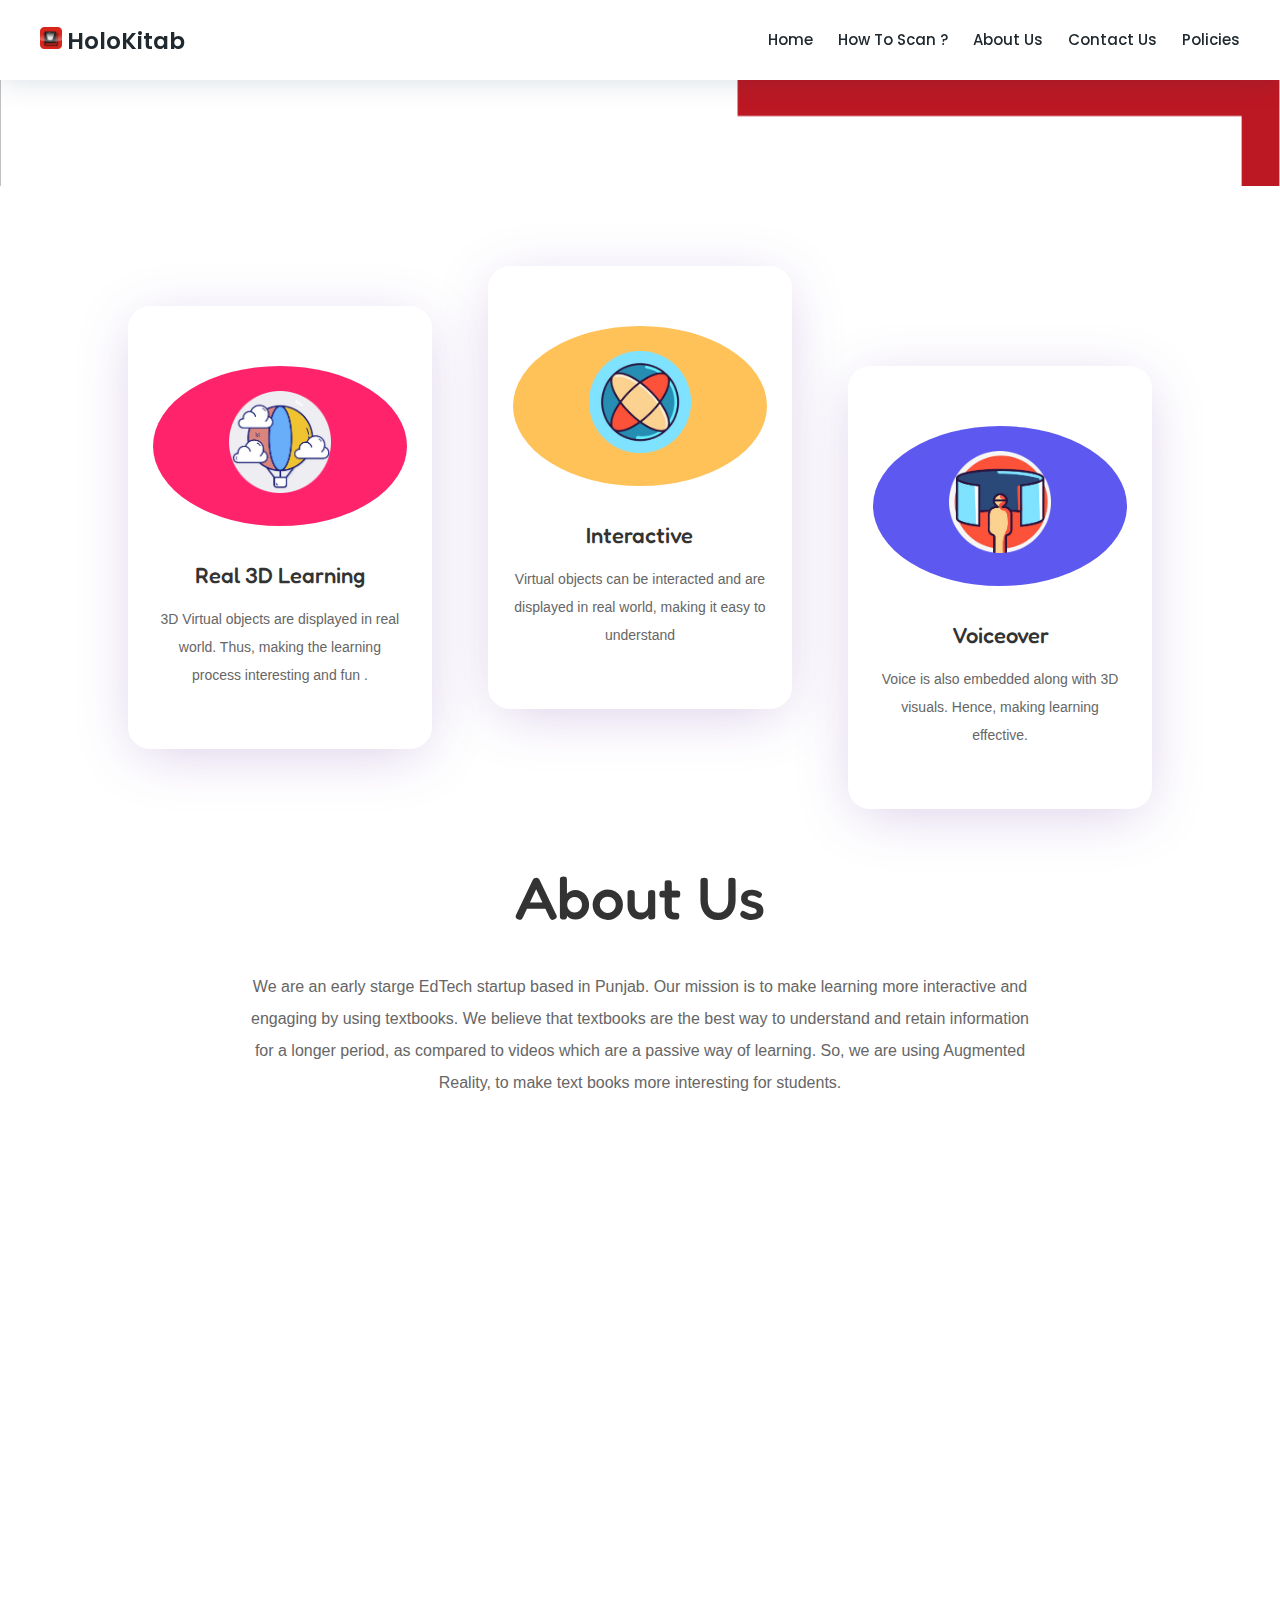
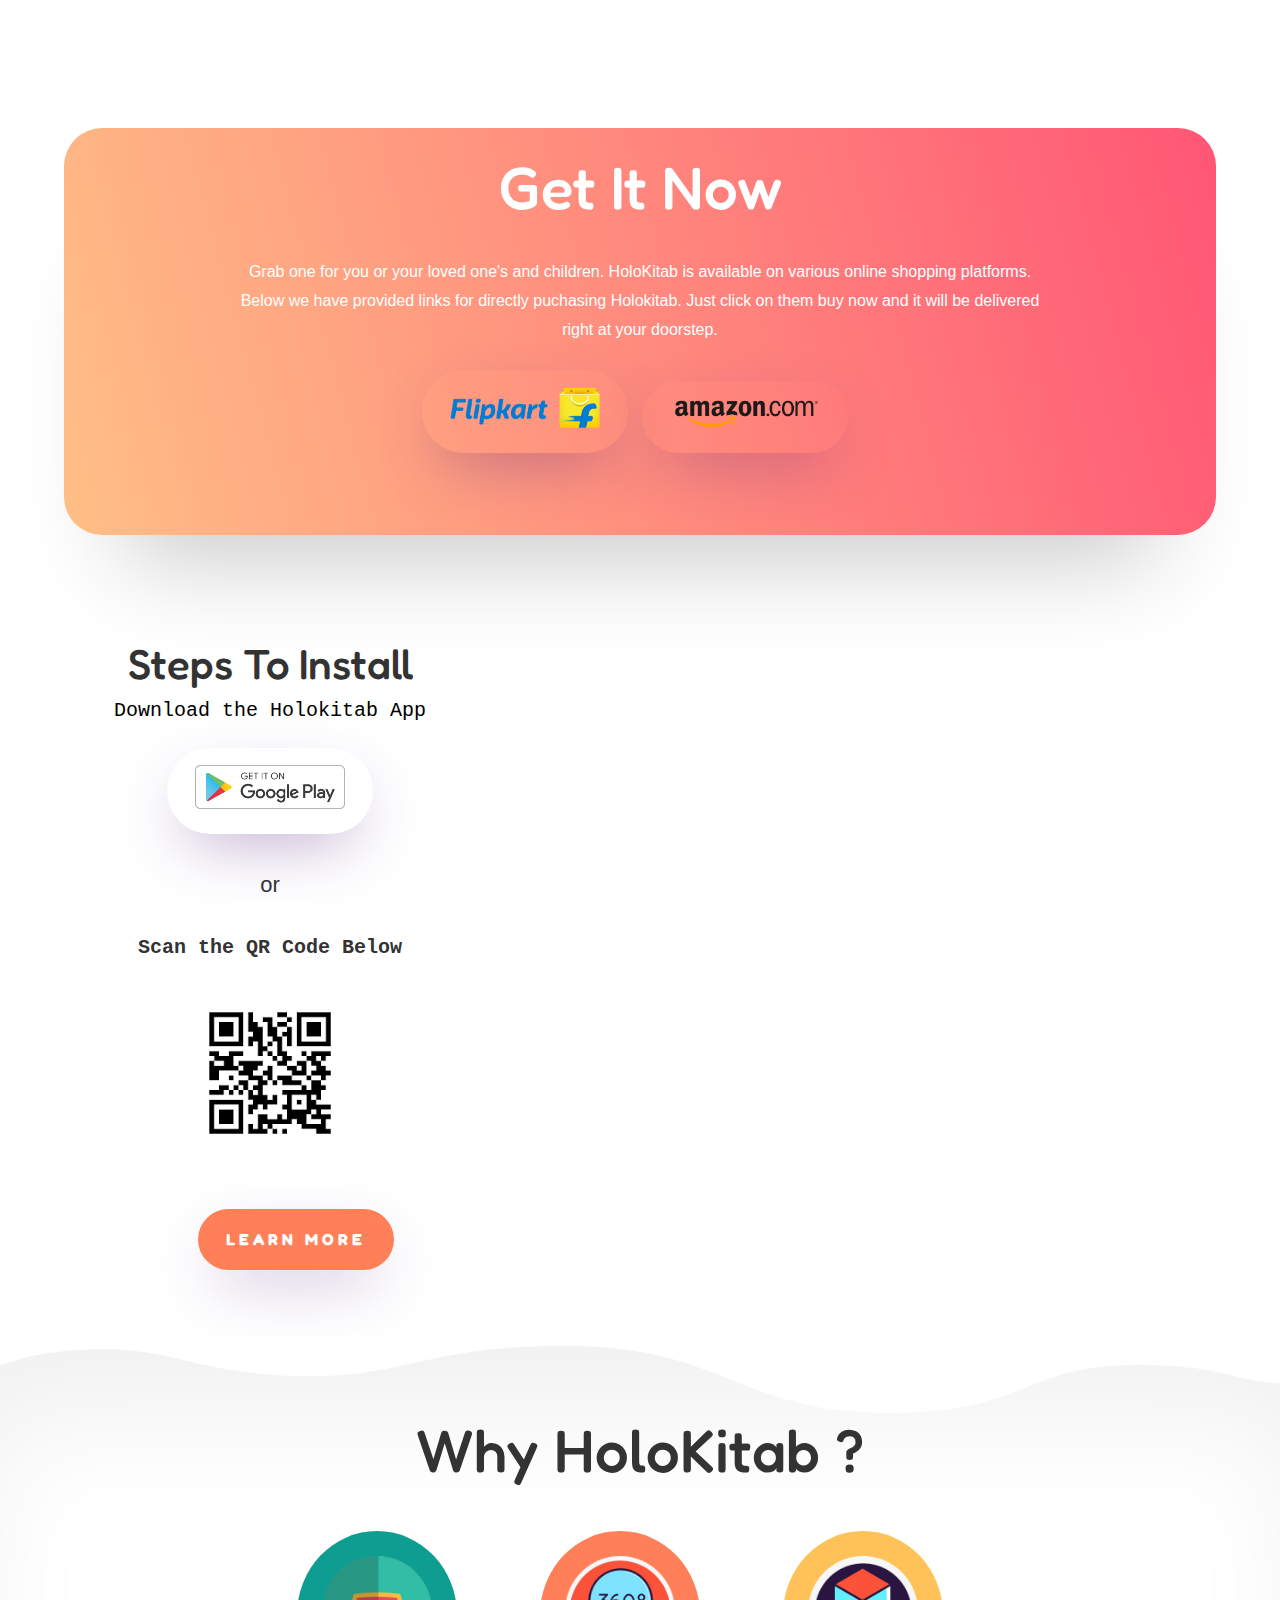
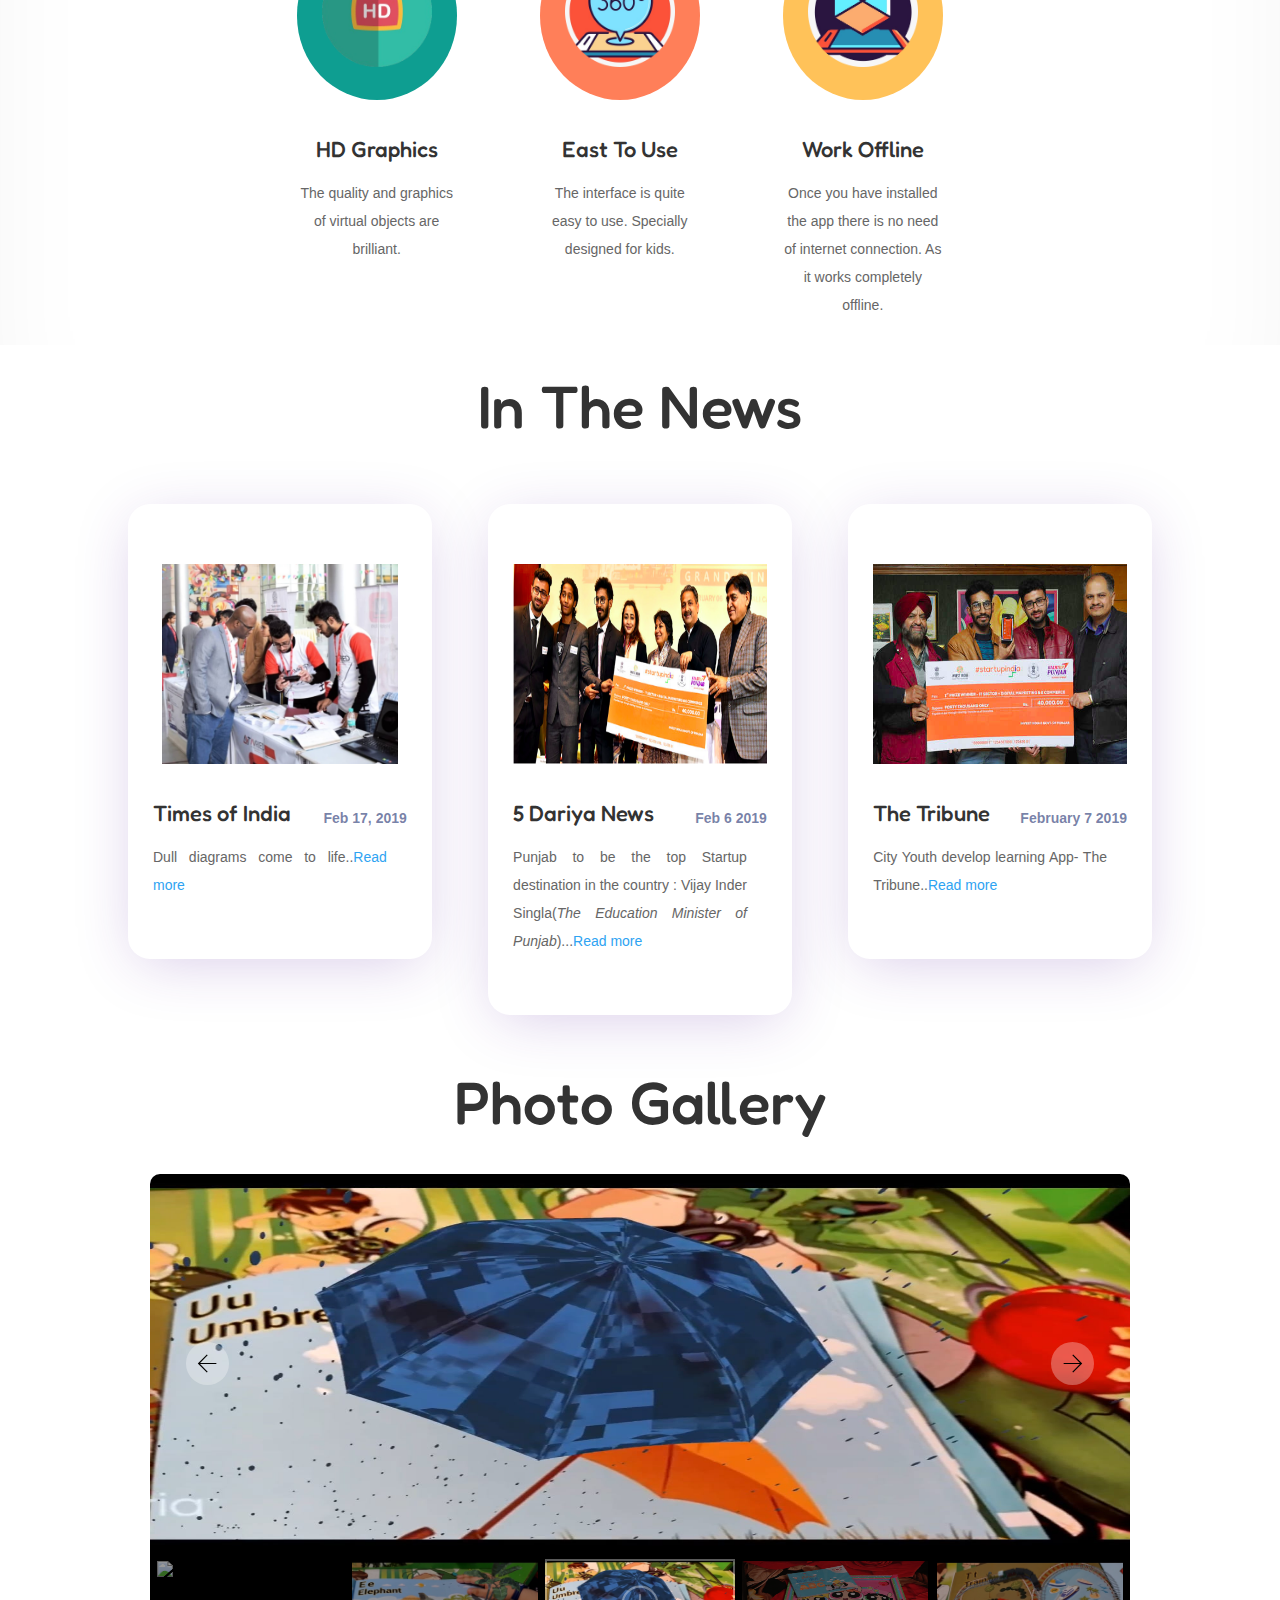
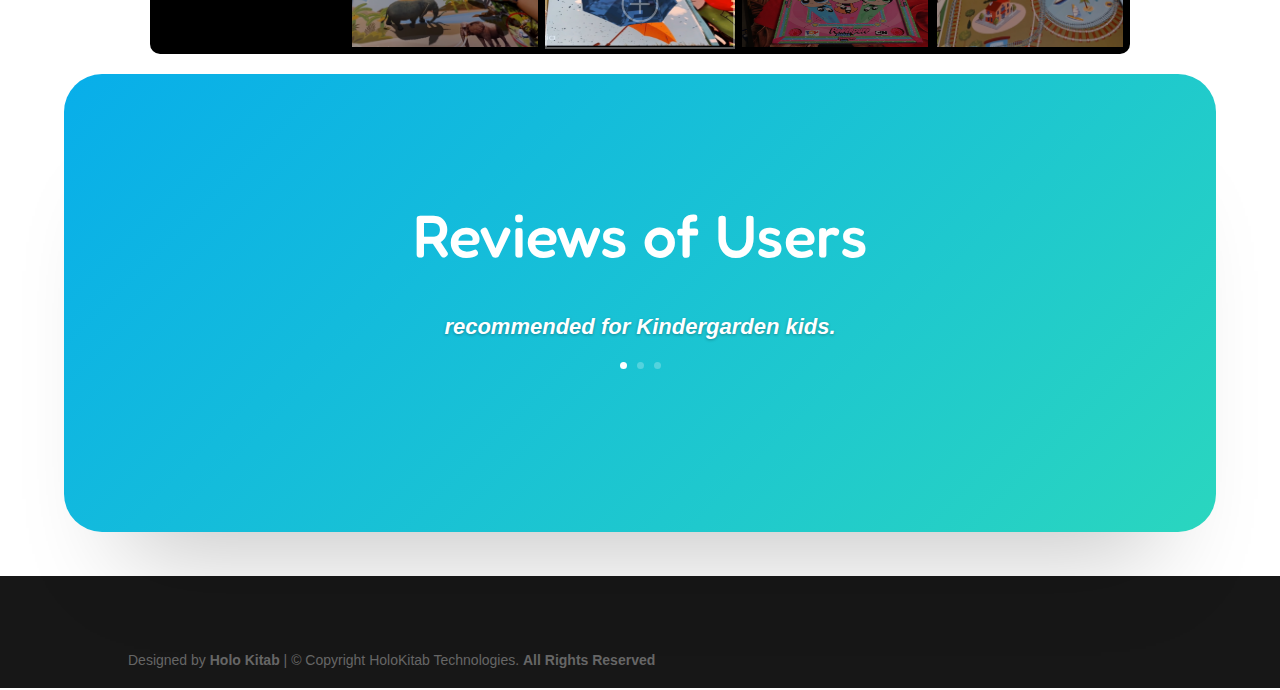
==== commit 3ac2f58d: "Update index.html" ====
--- a/index.html
+++ b/index.html
@@ -976,7 +976,7 @@
 
 													<p id="footer-info">Designed by <a href="Devs"
 															title="HoloKitab">Holo Kitab</a> | © Copyright
-														HoloKitab. <a href="#"> All Rights Reserved</a></p>
+														HoloKitab Technologies. <a href="#"> All Rights Reserved</a></p>
 												</div>
 											</div>
 										</footer>
@@ -1039,4 +1039,4 @@
 
 </body>
 
-</html>+</html>
